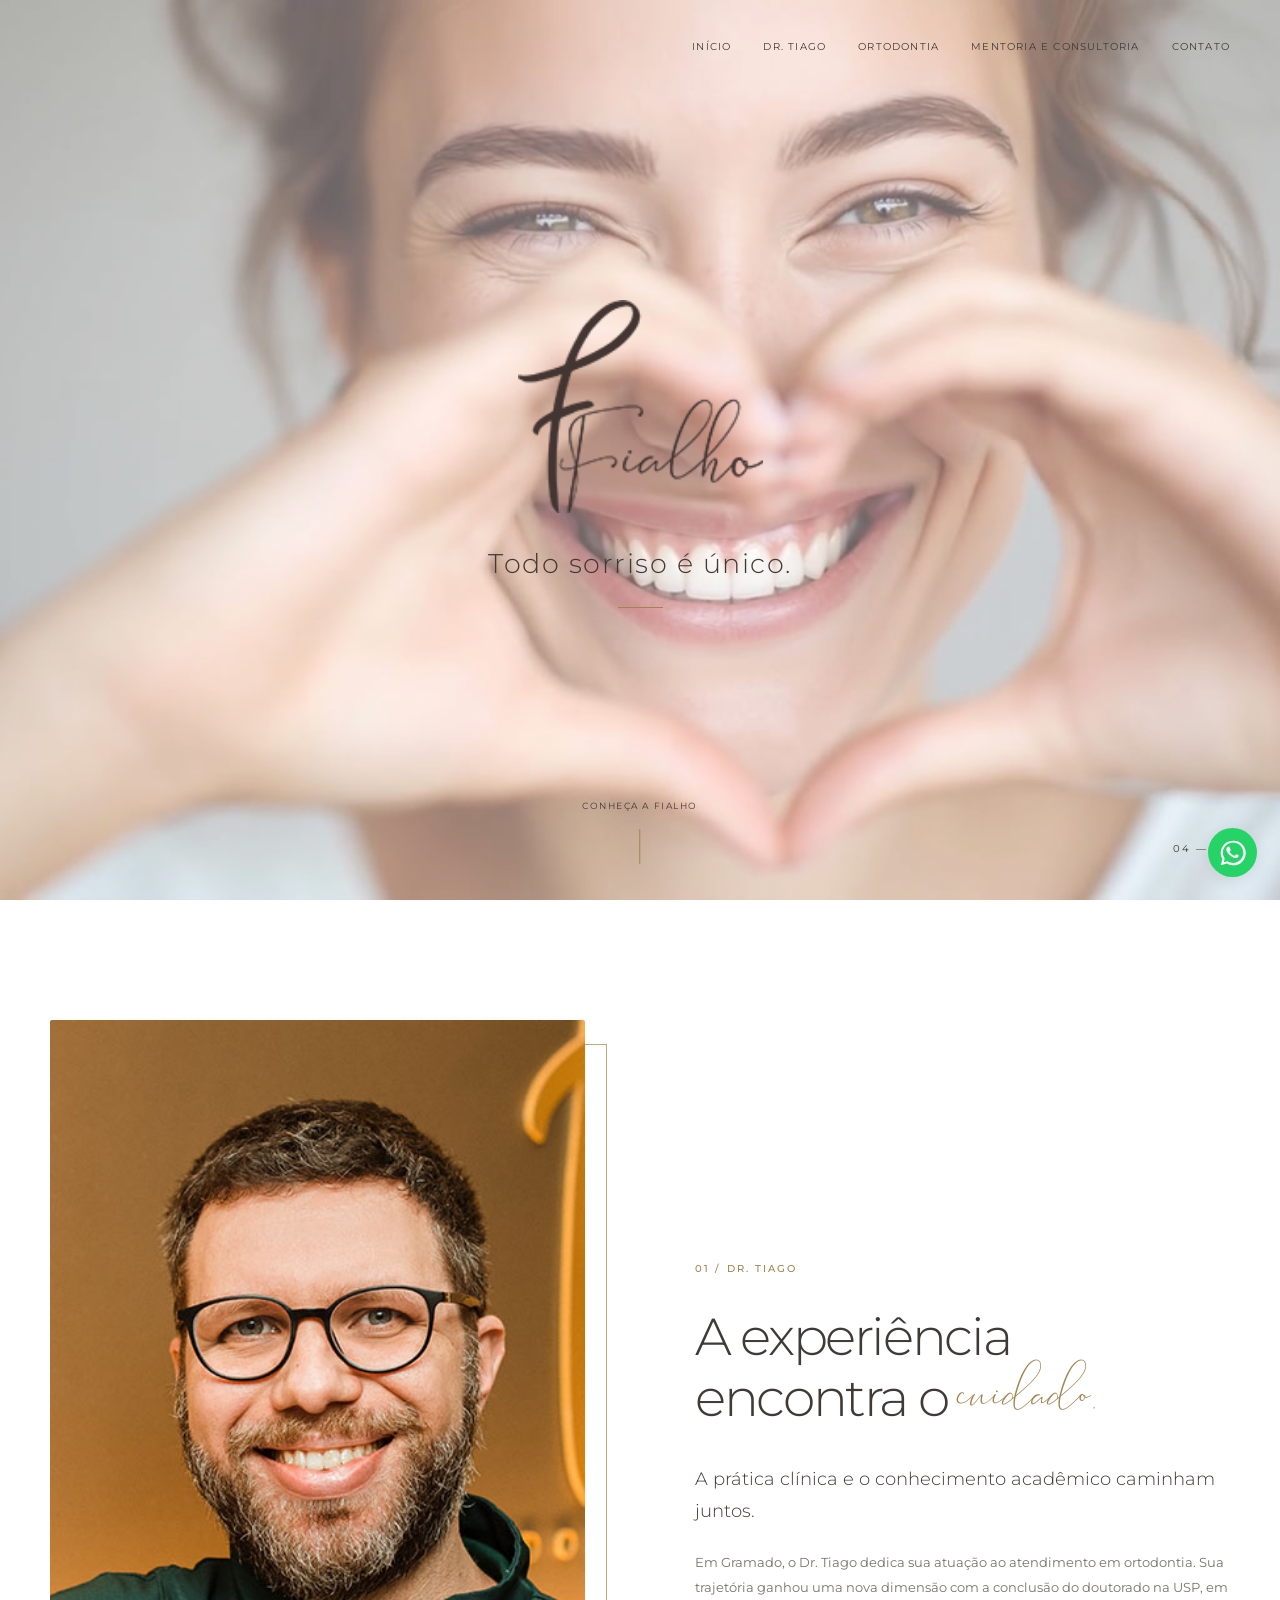
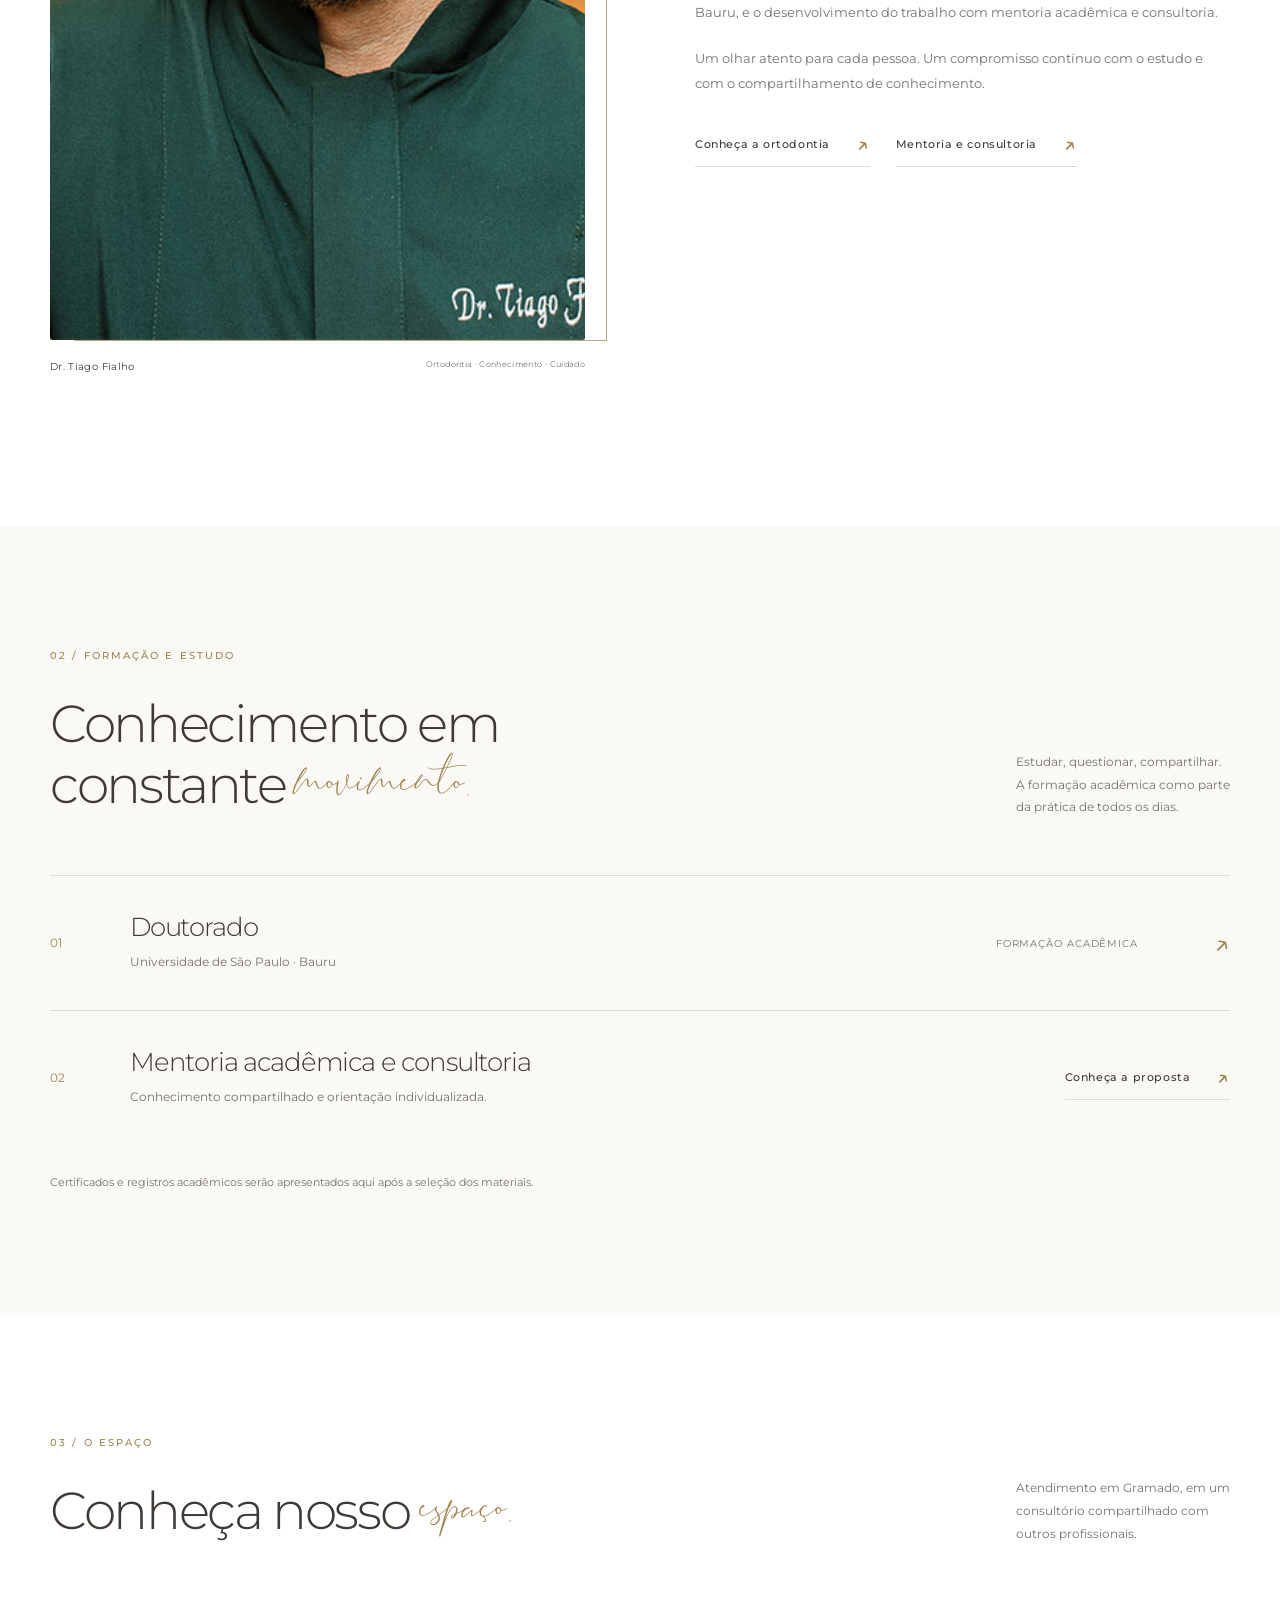
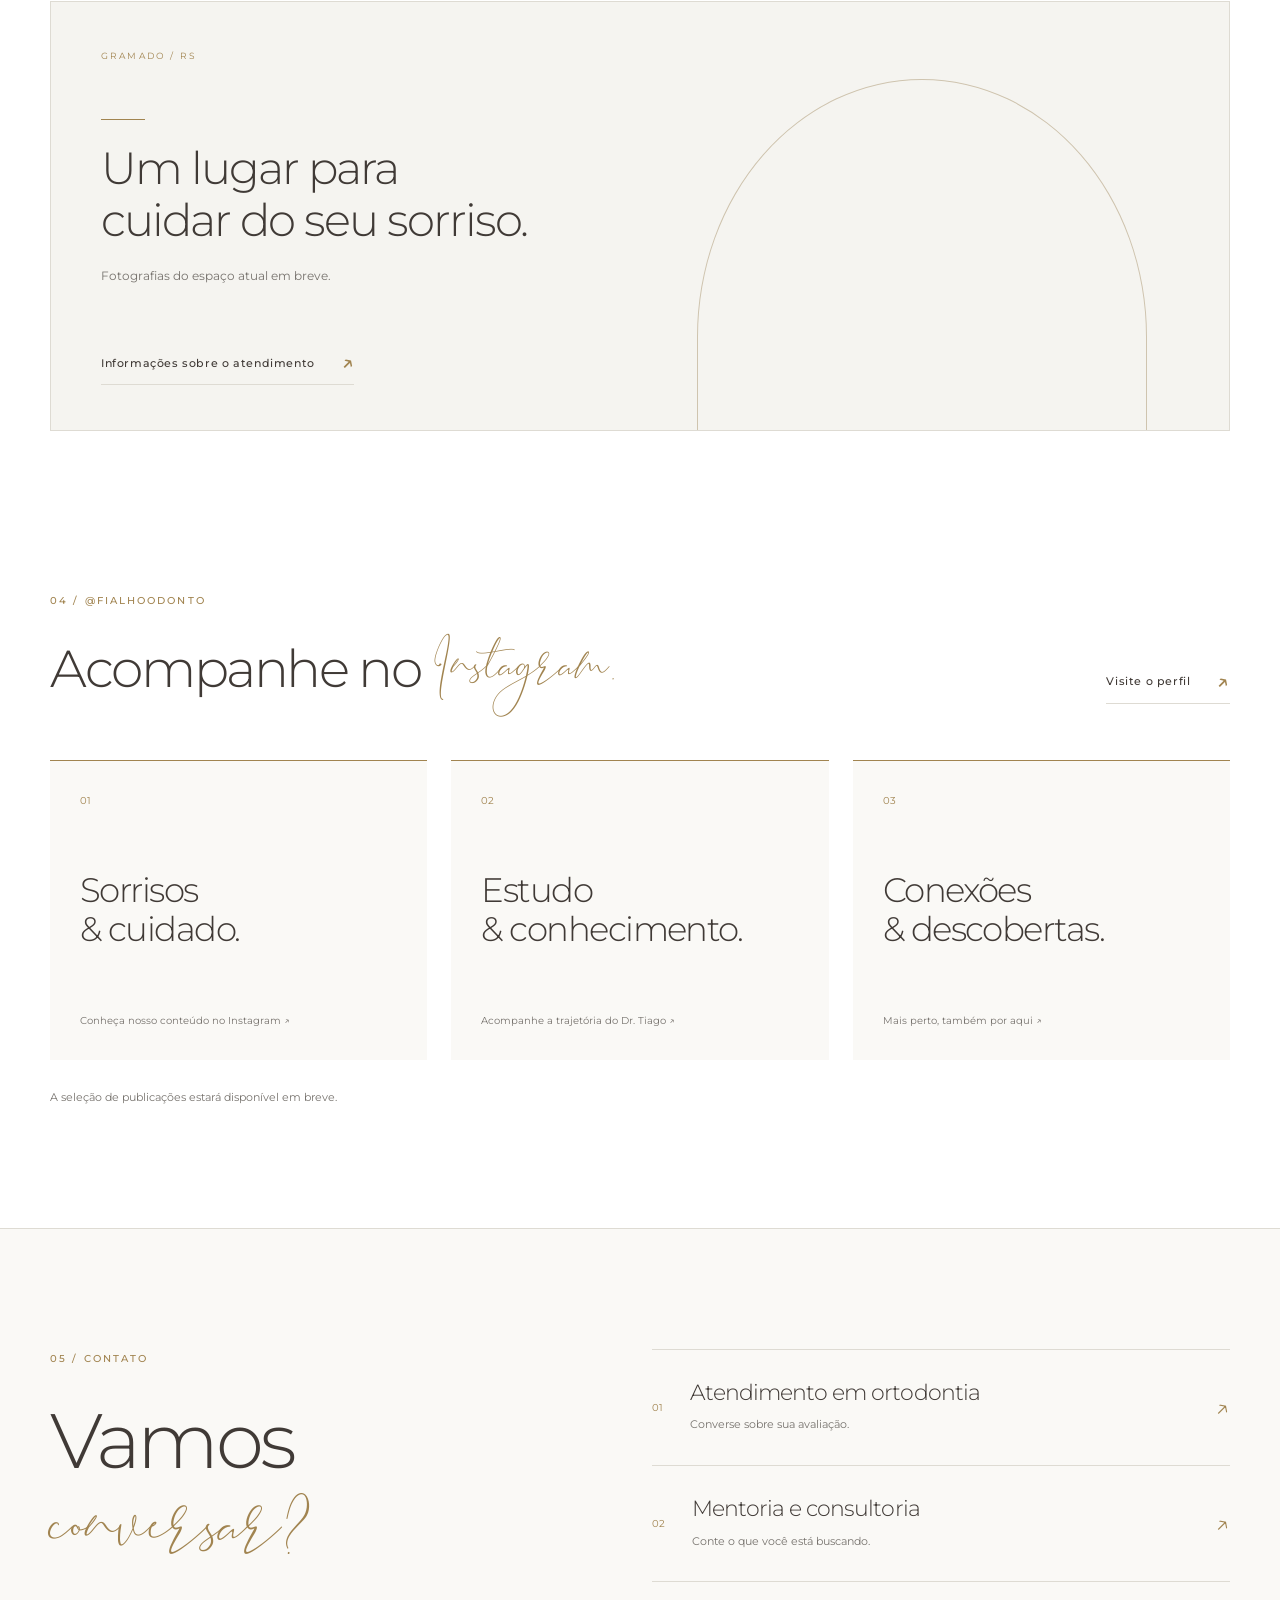
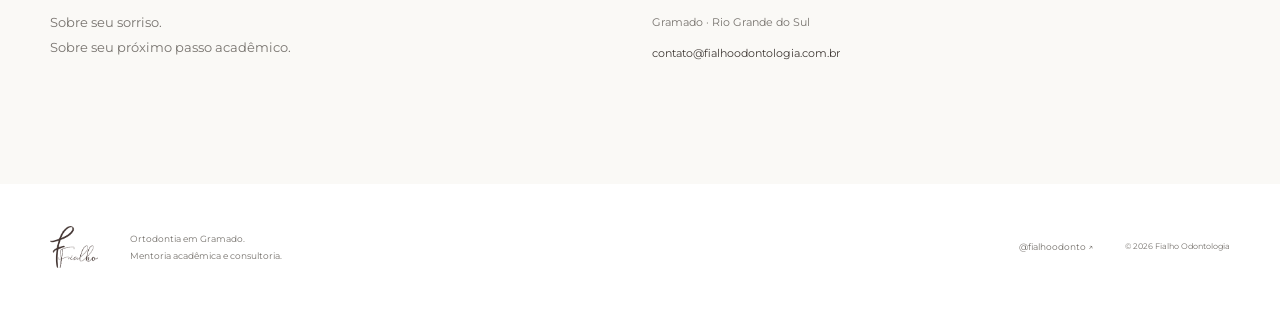
==== index.html @ 02506730 "Add files via upload" ====
<!doctype html><html lang="pt-BR"><head><meta charset="utf-8"><meta name="viewport" content="width=device-width,initial-scale=1"><meta name="theme-color" content="#faf9f6"><title>Todo sorriso é único | Fialho Odontologia</title><meta name="description" content="Ortodontia em Gramado e mentoria acadêmica e consultoria com o Dr. Tiago Fialho."><meta property="og:title" content="Todo sorriso é único | Fialho Odontologia"><meta property="og:description" content="Ortodontia em Gramado e mentoria acadêmica e consultoria com o Dr. Tiago Fialho."><link rel="icon" href="assets/images/favicon.png"><link rel="stylesheet" href="styles.css"><link rel="preload" href="assets/fonts/montserrat-300.ttf" as="font" type="font/ttf" crossorigin></head><body class="home"><a class="skip" href="#conteudo">Ir para o conteúdo</a><header class="header"><div class="nav-shell"><a class="logo-destination" href="index.html#inicio" aria-label="Fialho — início"><img src="assets/images/logo.png" alt="Fialho" width="145" height="126"></a><button class="menu-toggle" aria-expanded="false" aria-controls="navigation"><span></span><span></span><span class="sr-only">Abrir menu</span></button><nav id="navigation" aria-label="Menu principal"><a href="index.html#inicio">Início</a><a href="index.html#dr-tiago">Dr. Tiago</a><a href="ortodontia.html">Ortodontia</a><a href="mentoria.html">Mentoria e Consultoria</a><a href="index.html#contato">Contato</a></nav></div></header><main id="conteudo"><section class="hero" id="inicio" aria-label="Todo sorriso é único"><div class="video-stage"><video class="hero-video visible" muted playsinline preload="metadata" poster="assets/images/video-1.jpg" aria-hidden="true"></video><video class="hero-video" muted playsinline preload="none" aria-hidden="true"></video></div><div class="hero-wash"></div><a class="morph-logo" href="#inicio" aria-label="Fialho — voltar ao início"><img src="assets/images/logo.png" alt="Fialho" width="145" height="126"></a><div class="hero-copy"><h1>Todo sorriso é único.</h1><span class="hero-line"></span></div><a class="scroll-cue" href="#dr-tiago"><span>Conheça a Fialho</span><i></i></a><button class="video-toggle" aria-label="Pausar vídeos">Ⅱ</button><span class="hero-index" aria-hidden="true">01 — 04</span></section>
<section id="dr-tiago" class="section about"><div class="container editorial"><figure class="portrait reveal"><img src="assets/images/dr-tiago.jpg" width="780" height="920" alt="Retrato do Dr. Tiago Fialho" loading="lazy"><figcaption>Dr. Tiago Fialho <span>Ortodontia · Conhecimento · Cuidado</span></figcaption></figure><div class="about-copy reveal"><span class="eyebrow">01 / Dr. Tiago</span><h2>A experiência<br>encontra o <em>cuidado.</em></h2><p class="lead">A prática clínica e o conhecimento acadêmico caminham juntos.</p><p>Em Gramado, o Dr. Tiago dedica sua atuação ao atendimento em ortodontia. Sua trajetória ganhou uma nova dimensão com a conclusão do doutorado na USP, em Bauru, e o desenvolvimento do trabalho com mentoria acadêmica e consultoria.</p><p>Um olhar atento para cada pessoa. Um compromisso contínuo com o estudo e com o compartilhamento de conhecimento.</p><div class="text-links"><a class="text-link" href="ortodontia.html">Conheça a ortodontia <span>↗</span></a><a class="text-link" href="mentoria.html">Mentoria e consultoria <span>↗</span></a></div></div></div></section>
<section id="formacao" class="section education"><div class="container"><div class="section-heading reveal"><div><span class="eyebrow">02 / Formação e estudo</span><h2>Conhecimento em<br>constante <em>movimento.</em></h2></div><p>Estudar, questionar, compartilhar.<br>A formação acadêmica como parte<br>da prática de todos os dias.</p></div><div class="education-row reveal"><span class="credential-number">01</span><div><h3>Doutorado</h3><p>Universidade de São Paulo · Bauru</p></div><span class="credential-detail">Formação acadêmica</span><span class="gold-arrow">↗</span></div><div class="education-row reveal"><span class="credential-number">02</span><div><h3>Mentoria acadêmica e consultoria</h3><p>Conhecimento compartilhado e orientação individualizada.</p></div><a class="text-link" href="mentoria.html">Conheça a proposta <span>↗</span></a></div><div id="certificates" class="certificate-gallery" hidden></div><p class="quiet-note" id="certificate-note">Certificados e registros acadêmicos serão apresentados aqui após a seleção dos materiais.</p></div></section>
<section id="espaco" class="section space"><div class="container"><div class="section-heading reveal"><div><span class="eyebrow">03 / O espaço</span><h2>Conheça nosso <em>espaço.</em></h2></div><p>Atendimento em Gramado, em um<br>consultório compartilhado com<br>outros profissionais.</p></div><div id="space-gallery" class="space-gallery reveal"><div class="space-placeholder"><span class="space-location">GRAMADO / RS</span><div><span class="thin-line"></span><h3>Um lugar para<br>cuidar do seu sorriso.</h3><p>Fotografias do espaço atual em breve.</p></div><a class="text-link" href="#contato">Informações sobre o atendimento <span>↗</span></a></div></div></div></section>
<section id="instagram" class="section instagram"><div class="container"><div class="section-heading reveal"><div><span class="eyebrow">04 / @fialhoodonto</span><h2>Acompanhe no <em>Instagram.</em></h2></div><a class="text-link" href="https://www.instagram.com/fialhoodonto/" target="_blank" rel="noopener noreferrer">Visite o perfil <span>↗</span></a></div><div class="instagram-grid" id="instagram-posts"><a class="instagram-placeholder" href="https://www.instagram.com/fialhoodonto/" target="_blank" rel="noopener noreferrer"><span>01</span><h3>Sorrisos<br>& cuidado.</h3><p>Conheça nosso conteúdo no Instagram ↗</p></a><a class="instagram-placeholder" href="https://www.instagram.com/fialhoodonto/" target="_blank" rel="noopener noreferrer"><span>02</span><h3>Estudo<br>& conhecimento.</h3><p>Acompanhe a trajetória do Dr. Tiago ↗</p></a><a class="instagram-placeholder" href="https://www.instagram.com/fialhoodonto/" target="_blank" rel="noopener noreferrer"><span>03</span><h3>Conexões<br>& descobertas.</h3><p>Mais perto, também por aqui ↗</p></a></div><p class="quiet-note" id="instagram-note">A seleção de publicações estará disponível em breve.</p></div></section>
<section id="contato" class="section contact"><div class="container contact-grid"><div class="reveal"><span class="eyebrow">05 / Contato</span><h2>Vamos<br><em>conversar?</em></h2><p>Sobre seu sorriso.<br>Sobre seu próximo passo acadêmico.</p></div><div class="contact-options reveal"><a data-whatsapp="ortodontia" class="contact-choice" href="mailto:contato@fialhoodontologia.com.br?subject=Atendimento%20em%20ortodontia"><span>01</span><div><h3>Atendimento em ortodontia</h3><p>Converse sobre sua avaliação.</p></div><b>↗</b></a><a data-whatsapp="mentoria" class="contact-choice" href="mailto:contato@fialhoodontologia.com.br?subject=Mentoria%20e%20consultoria"><span>02</span><div><h3>Mentoria e consultoria</h3><p>Conte o que você está buscando.</p></div><b>↗</b></a><div class="contact-meta"><span>Gramado · Rio Grande do Sul</span><a id="contact-email" href="mailto:contato@fialhoodontologia.com.br">contato@fialhoodontologia.com.br</a><span id="contact-address" hidden></span></div></div></div></section></main><footer><div class="container footer-inner"><img src="assets/images/logo.png" alt="Fialho" width="145" height="126"><p>Ortodontia em Gramado.<br>Mentoria acadêmica e consultoria.</p><a href="https://www.instagram.com/fialhoodonto/" target="_blank" rel="noopener noreferrer">@fialhoodonto ↗</a><span>© <span data-year>2026</span> Fialho Odontologia</span></div></footer><a class="whatsapp" data-whatsapp="geral" href="index.html#contato" aria-label="Entrar em contato"><svg viewBox="0 0 32 32" aria-hidden="true"><path fill="currentColor" d="M16 .8A15.1 15.1 0 0 0 3 23.5L.9 31l7.7-2A15.2 15.2 0 1 0 16 .8Zm0 27.5c-2.2 0-4.4-.6-6.3-1.7l-.5-.3-4.6 1.2 1.2-4.5-.3-.5A12.6 12.6 0 1 1 16 28.3Zm7-9.5c-.4-.2-2.2-1.1-2.6-1.2-.3-.1-.6-.2-.8.2-.3.4-1 1.2-1.2 1.5-.2.2-.5.3-.9.1-2.4-1.2-4-2.1-5.6-4.8-.4-.7.4-.7 1.1-2.1.1-.2.1-.5 0-.7l-1.2-2.9c-.3-.7-.6-.6-.9-.6h-.8c-.3 0-.7.1-1 .5-.4.4-1.3 1.2-1.3 3s1.3 3.5 1.5 3.7c.2.3 2.6 4 6.4 5.6 2.4 1 3.3 1.1 4.5.9.7-.1 2.2-.9 2.5-1.8.3-.9.3-1.6.2-1.8-.1-.2-.4-.3-.8-.5Z"/></svg></a><script src="config.js"></script><script src="app.js"></script></body></html>
---- styles.css ----
@font-face{font-family:Montserrat;src:url('assets/fonts/montserrat-300.ttf') format('truetype');font-weight:300;font-display:swap}@font-face{font-family:Montserrat;src:url('assets/fonts/montserrat-400.ttf') format('truetype');font-weight:400;font-display:swap}@font-face{font-family:Montserrat;src:url('assets/fonts/montserrat-500.ttf') format('truetype');font-weight:500;font-display:swap}@font-face{font-family:Montserrat;src:url('assets/fonts/montserrat-600.ttf') format('truetype');font-weight:600;font-display:swap}@font-face{font-family:Brooke;src:url('assets/fonts/brooke.woff') format('woff');font-display:swap}
:root{--ink:#403a36;--muted:#77736e;--gold:#a18450;--paper:#faf9f6;--line:#dedbd3;--wash:.38;--header:94px}*{box-sizing:border-box}html{scroll-behavior:smooth;scroll-padding-top:112px}body{margin:0;background:#fff;color:var(--ink);font-family:Montserrat,Arial,sans-serif;font-weight:400;font-size:14px;line-height:1.9}a{color:inherit;text-decoration:none}button{font:inherit;color:inherit;cursor:pointer}img{max-width:100%;display:block}button:focus-visible,a:focus-visible,summary:focus-visible{outline:2px solid var(--gold);outline-offset:7px}[hidden]{display:none!important}h1,h2,h3,p,figure{margin:0}p+p{margin-top:22px}h1,h2,h3{font-weight:300;line-height:1.16;letter-spacing:-.045em}h2{font-size:clamp(34px,4.1vw,62px)}h3{font-size:25px}em{font-family:Brooke,cursive;font-size:1.32em;font-style:normal;color:var(--gold);letter-spacing:0;line-height:.9}::selection{background:#e8ddc7}.container{width:min(1180px,calc(100% - 100px));margin:auto}.section{padding:120px 0;scroll-margin-top:94px}.eyebrow{display:block;color:var(--gold);text-transform:uppercase;font-size:10px;font-weight:500;letter-spacing:.21em;margin-bottom:28px}.lead{font-size:18px;font-weight:300;line-height:1.75}.quiet-note{font-size:11px;color:var(--muted);margin-top:27px}.text-link{display:inline-flex;gap:26px;align-items:center;font-size:11px;letter-spacing:.055em;font-weight:500;padding:10px 0;border-bottom:1px solid var(--line)}.text-link span{color:var(--gold);font-size:22px;line-height:1;transition:transform .25s}.text-link:hover span{transform:translate(3px,-3px)}.button{display:inline-flex;gap:55px;align-items:center;background:var(--ink);color:white;padding:16px 25px;font-size:12px;margin-top:32px}.button span{color:#d9c499;font-size:24px}.skip{position:fixed;top:-100px;left:10px;z-index:100;background:#fff;padding:12px}.skip:focus{top:10px}.sr-only{position:absolute;width:1px;height:1px;padding:0;margin:-1px;overflow:hidden;clip:rect(0,0,0,0);white-space:nowrap;border:0}
.header{position:fixed;z-index:40;left:0;right:0;top:0;height:var(--header);transition:background .35s,border-color .35s;border-bottom:1px solid transparent}.header.solid,.inner-page .header,.header.menu-open{background:rgba(255,255,255,.96);border-bottom-color:rgba(222,219,211,.7)}.nav-shell{width:calc(100% - 100px);max-width:1420px;margin:auto;display:flex;align-items:center;justify-content:space-between;height:100%}.logo-destination{width:65px;height:57px;display:block;flex-shrink:0}.logo-destination img{width:100%;height:100%;object-fit:contain}.home .logo-destination img{visibility:hidden}.header nav{display:flex;align-items:center;gap:32px}.header nav a{font-size:10px;letter-spacing:.12em;text-transform:uppercase;padding:10px 0;position:relative}.header nav a:after{content:'';position:absolute;bottom:3px;left:0;width:0;height:1px;background:var(--gold);transition:width .3s}.header nav a:hover:after,.header nav a.active:after{width:100%}.menu-toggle{display:none}
.hero{height:100svh;min-height:600px;position:relative;overflow:hidden;background:url('assets/images/video-1.jpg') center/cover}.video-stage,.hero-wash,.hero-video{position:absolute;inset:0;width:100%;height:100%}.hero-video{object-fit:cover;object-position:center;opacity:0;transition:opacity 1.2s ease}.hero-video.visible{opacity:1}.hero-wash{background:rgba(255,255,255,var(--wash));z-index:2}.morph-logo{position:fixed;z-index:50;width:245px;height:auto;left:calc(50% - 122.5px);top:calc(50svh - 150px);transform-origin:0 0;will-change:transform;display:block}.morph-logo img{width:100%;height:auto;object-fit:contain}.hero-copy{position:absolute;top:calc(50% + 95px);left:0;width:100%;z-index:3;text-align:center}.hero-copy h1{font-size:clamp(22px,2.1vw,33px);letter-spacing:.055em;line-height:1.4}.hero-line{display:block;height:1px;width:45px;background:var(--gold);margin:24px auto}.scroll-cue{position:absolute;bottom:36px;left:50%;transform:translateX(-50%);z-index:3;text-align:center;font-size:9px;letter-spacing:.17em;text-transform:uppercase}.scroll-cue i{display:block;width:1px;height:35px;background:var(--gold);margin:15px auto 0}.video-toggle{position:absolute;bottom:40px;left:48px;z-index:3;border:1px solid rgba(64,58,54,.35);border-radius:50%;width:34px;height:34px;background:transparent;font-size:12px}.hero-index{position:absolute;bottom:42px;right:50px;z-index:3;font-size:10px;letter-spacing:.18em}
.editorial{display:grid;grid-template-columns:1fr 1fr;gap:110px;align-items:center}.portrait{position:relative;padding-bottom:30px}.portrait:after{content:'';position:absolute;inset:24px -22px 65px 24px;border:1px solid #c0a77c;z-index:-1}.portrait img{width:100%;aspect-ratio:4/5;object-fit:cover;object-position:45% center;border-radius:2px}.portrait figcaption{display:flex;justify-content:space-between;font-size:10px;margin-top:17px;letter-spacing:.035em}.portrait figcaption span{color:var(--muted);font-size:8px}.about-copy h2{margin-bottom:32px}.about-copy p:not(.lead){color:var(--muted);font-size:13px}.about-copy .lead{margin-bottom:23px}.text-links{display:flex;flex-wrap:wrap;gap:18px 26px;margin-top:28px}.education{background:var(--paper)}.section-heading{display:flex;justify-content:space-between;align-items:flex-end;gap:40px;margin-bottom:56px}.section-heading>p{font-size:12px;color:var(--muted);max-width:300px;line-height:1.9}.education-row{display:flex;align-items:center;gap:40px;padding:36px 0;border-top:1px solid var(--line)}.education-row:last-of-type{border-bottom:1px solid var(--line)}.credential-number{font-size:12px;color:var(--gold);min-width:40px}.education-row h3{margin-bottom:9px;font-size:26px}.education-row p{font-size:12px;color:var(--muted)}.credential-detail{margin-left:auto;font-size:10px;text-transform:uppercase;letter-spacing:.09em;color:var(--muted)}.gold-arrow{color:var(--gold);font-size:29px;margin-left:35px}.education-row .text-link{margin-left:auto}.certificate-gallery{display:grid;grid-template-columns:repeat(3,1fr);gap:30px;margin-top:45px}.certificate-gallery a{padding:20px;background:white;border:1px solid var(--line)}.certificate-gallery img{height:210px;width:100%;object-fit:contain;margin-bottom:15px}.certificate-gallery h3{font-size:18px}.certificate-gallery p{font-size:11px}.space-placeholder{min-height:430px;background:#f5f4f0;border:1px solid var(--line);padding:45px 50px;display:flex;flex-direction:column;justify-content:space-between;position:relative;overflow:hidden}.space-placeholder:after{content:'';position:absolute;width:38%;height:120%;right:7%;top:18%;border:1px solid #cfc4af;border-radius:50% 50% 0 0;pointer-events:none}.space-location{font-size:9px;letter-spacing:.24em;color:var(--gold)}.thin-line{width:44px;height:1px;background:var(--gold);display:block;margin-bottom:23px}.space-placeholder h3{font-size:clamp(28px,3.5vw,48px);max-width:550px}.space-placeholder p{margin-top:18px;color:var(--muted);font-size:12px}.space-placeholder .text-link{align-self:flex-start;z-index:1}.space-gallery.has-images{display:grid;grid-template-columns:1.35fr 1fr;gap:20px}.space-gallery.has-images figure:first-child{grid-row:span 2}.space-gallery.has-images img{width:100%;height:100%;min-height:240px;object-fit:cover;border-radius:2px}.instagram{padding-top:40px}.instagram-grid{display:grid;grid-template-columns:repeat(3,1fr);gap:24px}.instagram-placeholder{min-height:300px;display:flex;flex-direction:column;justify-content:space-between;padding:30px;background:var(--paper);border-top:1px solid var(--gold)}.instagram-placeholder>span{font-size:10px;color:var(--gold)}.instagram-placeholder h3{font-size:34px}.instagram-placeholder p{font-size:10px;color:var(--muted)}.instagram-placeholder:hover{background:#f0eee8}.instagram-post{position:relative;background:var(--paper);display:block}.instagram-post img{width:100%;aspect-ratio:4/5;object-fit:contain}.instagram-post>span{position:absolute;right:14px;top:14px;background:#fff;padding:4px 9px;font-size:10px}.contact{background:var(--paper);border-top:1px solid var(--line)}.contact-grid{display:grid;grid-template-columns:1fr 1.15fr;gap:100px}.contact h2{font-size:clamp(45px,6vw,85px);margin-bottom:30px}.contact p{color:var(--muted);font-size:13px}.contact-choice{display:flex;align-items:center;gap:27px;border-top:1px solid var(--line);padding:30px 0}.contact-choice:last-of-type{border-bottom:1px solid var(--line)}.contact-choice>span{color:var(--gold);font-size:10px}.contact-choice h3{font-size:22px;margin-bottom:9px}.contact-choice p{font-size:11px}.contact-choice b{font-size:27px;font-weight:300;color:var(--gold);margin-left:auto}.contact-meta{display:flex;flex-direction:column;gap:10px;font-size:11px;padding-top:30px}.contact-meta span{color:var(--muted)}footer{padding:42px 0}.footer-inner{display:flex;align-items:center;gap:32px;font-size:9px;color:var(--muted)}.footer-inner img{width:48px;height:auto}.footer-inner>a{margin-left:auto}.footer-inner>span{font-size:8px}.whatsapp{position:fixed;bottom:23px;right:23px;z-index:60;background:#25d366;color:white;width:49px;height:49px;border-radius:50%;display:flex;align-items:center;justify-content:center;box-shadow:0 3px 15px #00000012}.whatsapp svg{width:26px;height:26px}.inner-hero{padding:160px 0 90px;background:var(--paper)}.inner-editorial{display:grid;grid-template-columns:1fr 1fr;gap:90px;align-items:center}.inner-hero h1{font-size:clamp(45px,5.1vw,75px);margin-bottom:30px}.inner-hero .lead{max-width:410px;margin-bottom:25px}.inner-editorial figure img{aspect-ratio:4/5;object-fit:cover;object-position:center;width:100%;max-height:560px}.inner-editorial .mentor-photo img{object-position:45% center}.inner-editorial figcaption{font-size:9px;color:var(--muted);margin-top:12px}.two-columns{display:grid;grid-template-columns:1fr 1fr;gap:100px}.two-columns p{color:var(--muted)}.two-columns .lead{color:var(--ink);margin-bottom:25px}.inner-contact{text-align:center}details{border-bottom:1px solid var(--line);padding:24px 0}details:first-of-type{margin-top:40px;border-top:1px solid var(--line)}summary{cursor:pointer;font-size:15px;list-style:none;display:flex;justify-content:space-between;align-items:center}summary:after{content:'+';color:var(--gold);font-size:25px;font-weight:300}details[open] summary:after{content:'−'}details p{font-size:13px;color:var(--muted);max-width:700px;margin-top:16px}.js .reveal{opacity:0;transform:translateY(22px);transition:opacity .8s,transform .8s}.js .reveal.in{opacity:1;transform:none}
@media(min-width:1600px){.morph-logo{width:275px;left:calc(50% - 137.5px);top:calc(50svh - 167px)}.hero-copy{top:calc(50% + 110px)}}
@media(max-width:1100px){.editorial,.inner-editorial{gap:55px}.container{width:calc(100% - 70px)}.header nav{gap:20px}.header nav a{font-size:9px}.nav-shell{width:calc(100% - 70px)}.contact-grid{gap:50px}.portrait figcaption{display:block}.portrait figcaption span{display:block}.education-row{gap:25px}.credential-detail{display:none}}
@media(max-width:760px){:root{--header:78px}.container{width:calc(100% - 42px)}.section{padding:75px 0;scroll-margin-top:78px}.nav-shell{width:calc(100% - 42px)}.logo-destination{width:53px;height:47px}.menu-toggle{display:flex;flex-direction:column;gap:7px;justify-content:center;width:42px;height:42px;padding:8px;border:0;background:transparent}.menu-toggle>span:not(.sr-only){width:25px;height:1px;background:var(--ink);transition:transform .2s}.menu-open .menu-toggle>span:first-child{transform:translateY(4px) rotate(45deg)}.menu-open .menu-toggle>span:nth-child(2){transform:translateY(-4px) rotate(-45deg)}.header nav{display:none;position:absolute;top:78px;left:0;right:0;padding:22px;background:white;border-bottom:1px solid var(--line);flex-direction:column;align-items:stretch;gap:0}.header.menu-open nav{display:flex}.header nav a{font-size:12px;padding:14px 0}.header nav a:after{display:none}.hero{min-height:540px}.morph-logo{width:200px;left:calc(50% - 100px);top:calc(50svh - 125px)}.hero-copy{top:calc(50% + 76px)}.hero-copy h1{font-size:21px;letter-spacing:.015em}.hero-video{object-position:50% center}.video-toggle{left:22px;bottom:30px}.hero-index{right:23px;bottom:33px}.scroll-cue{bottom:26px;font-size:8px}.editorial,.inner-editorial,.two-columns,.contact-grid{grid-template-columns:1fr;gap:44px}.portrait{margin-right:15px;padding-bottom:0}.portrait img{max-height:570px;object-position:45% 40%}.portrait:after{inset:18px -15px 50px 18px}.portrait figcaption{display:flex;gap:10px}.about-copy .eyebrow{margin-bottom:22px}.about-copy h2{font-size:42px}.section-heading{display:block;margin-bottom:36px}.section-heading>p{margin-top:25px}.section-heading>.text-link{margin-top:20px}.education-row{flex-wrap:wrap;gap:20px;padding:27px 0}.credential-number{min-width:15px}.education-row>div{flex:1;min-width:200px}.education-row h3{font-size:21px}.education-row .text-link{margin-left:35px}.gold-arrow{margin-left:0}.space-placeholder{padding:30px 25px;min-height:390px}.space-placeholder:after{width:48%;right:-15%}.space-placeholder h3{font-size:34px}.space-gallery.has-images{grid-template-columns:1fr}.space-gallery.has-images figure:first-child{grid-row:auto}.instagram{padding-top:15px}.instagram-grid{gap:10px}.instagram-placeholder{min-height:235px;padding:15px 10px}.instagram-placeholder h3{font-size:18px;line-height:1.3}.instagram-placeholder p{font-size:8px;line-height:1.6}.instagram-post img{aspect-ratio:3/4}.instagram-post>span{right:5px;top:5px;padding:1px 5px;font-size:8px}.certificate-gallery{grid-template-columns:1fr}.contact h2{font-size:64px}.contact-choice{gap:17px}.contact-choice h3{font-size:19px}.footer-inner{flex-wrap:wrap;gap:23px}.footer-inner>a{margin-left:0}.footer-inner>span{width:100%}.inner-hero{padding:130px 0 60px}.inner-hero h1{font-size:50px}.inner-editorial{gap:40px}.inner-editorial figure img{max-height:460px;aspect-ratio:1/1}.inner-contact h2{font-size:40px}.whatsapp{width:46px;height:46px;bottom:max(17px,env(safe-area-inset-bottom));right:17px}.quiet-note{font-size:10px}html{scroll-padding-top:90px}}
@media(prefers-reduced-motion:reduce){html{scroll-behavior:auto}*,*:before,*:after{animation:none!important;transition:none!important}.js .reveal{opacity:1;transform:none}.morph-logo{will-change:auto}}
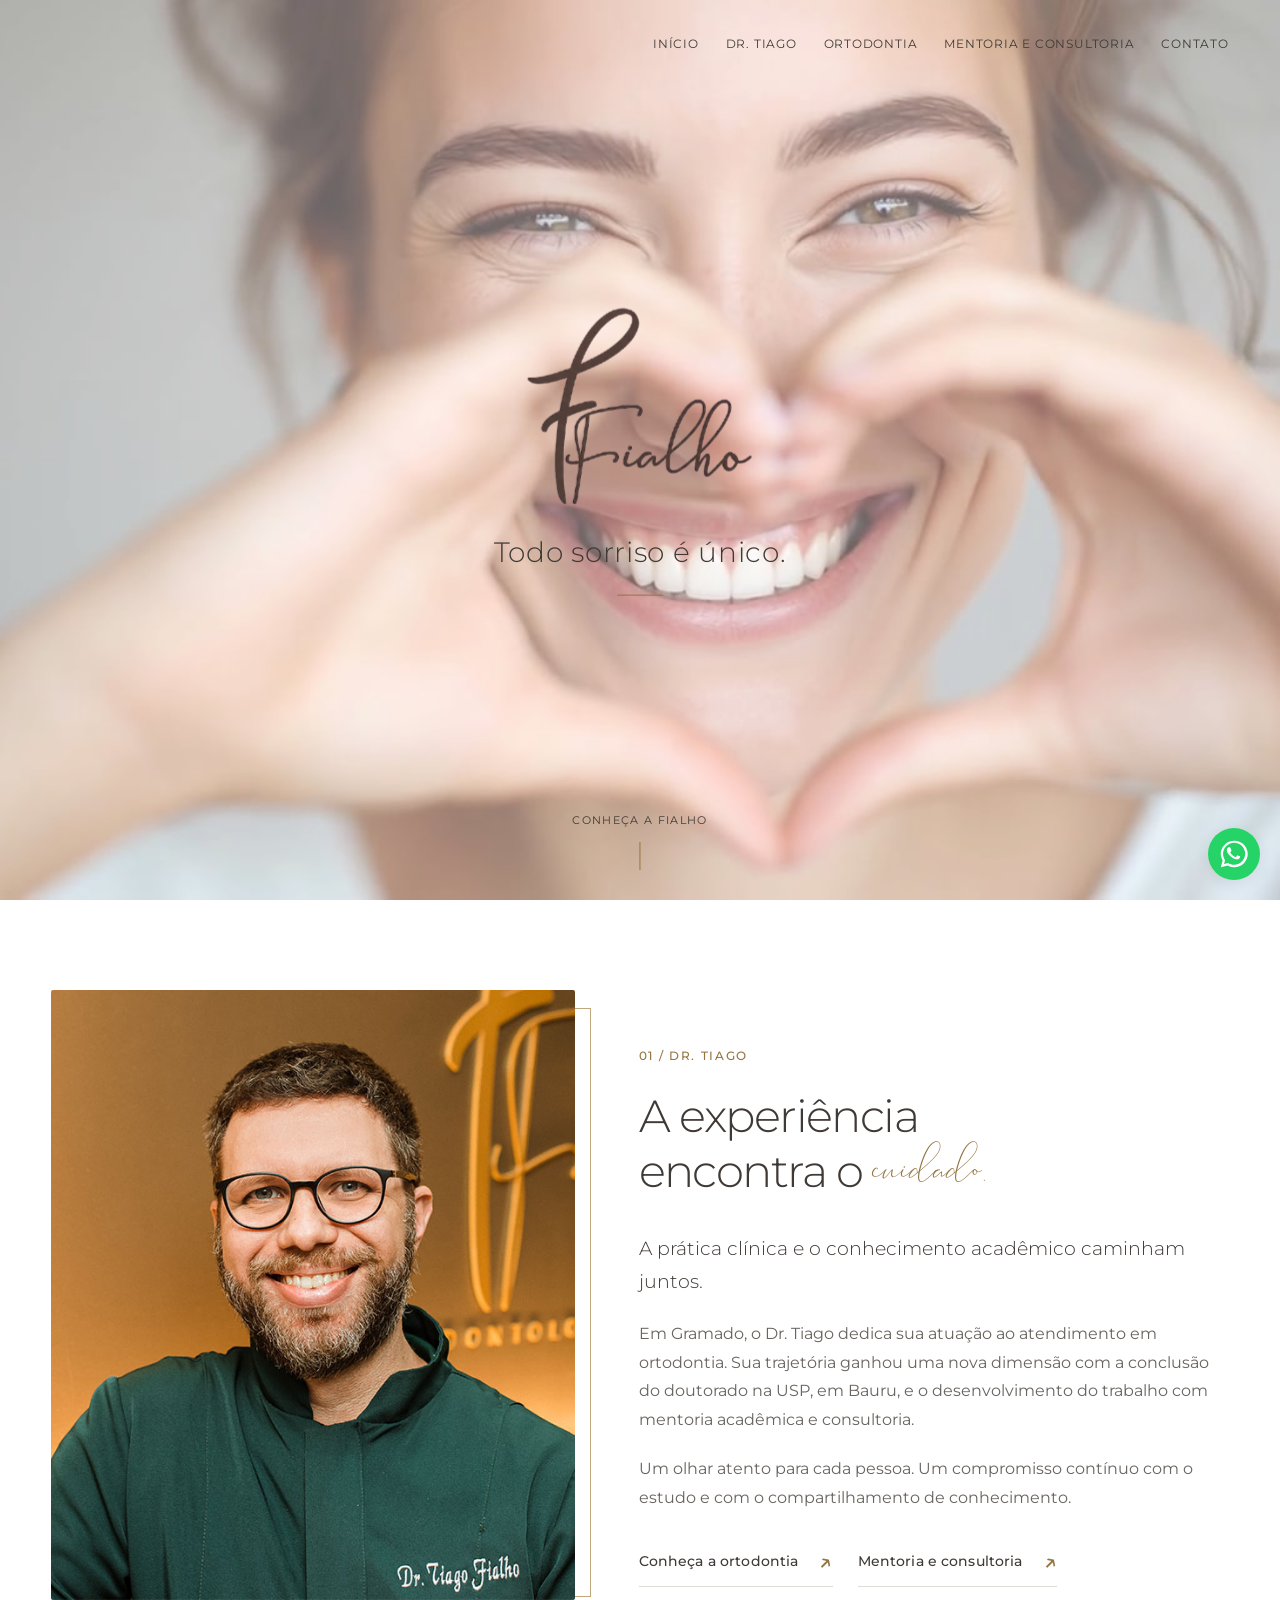
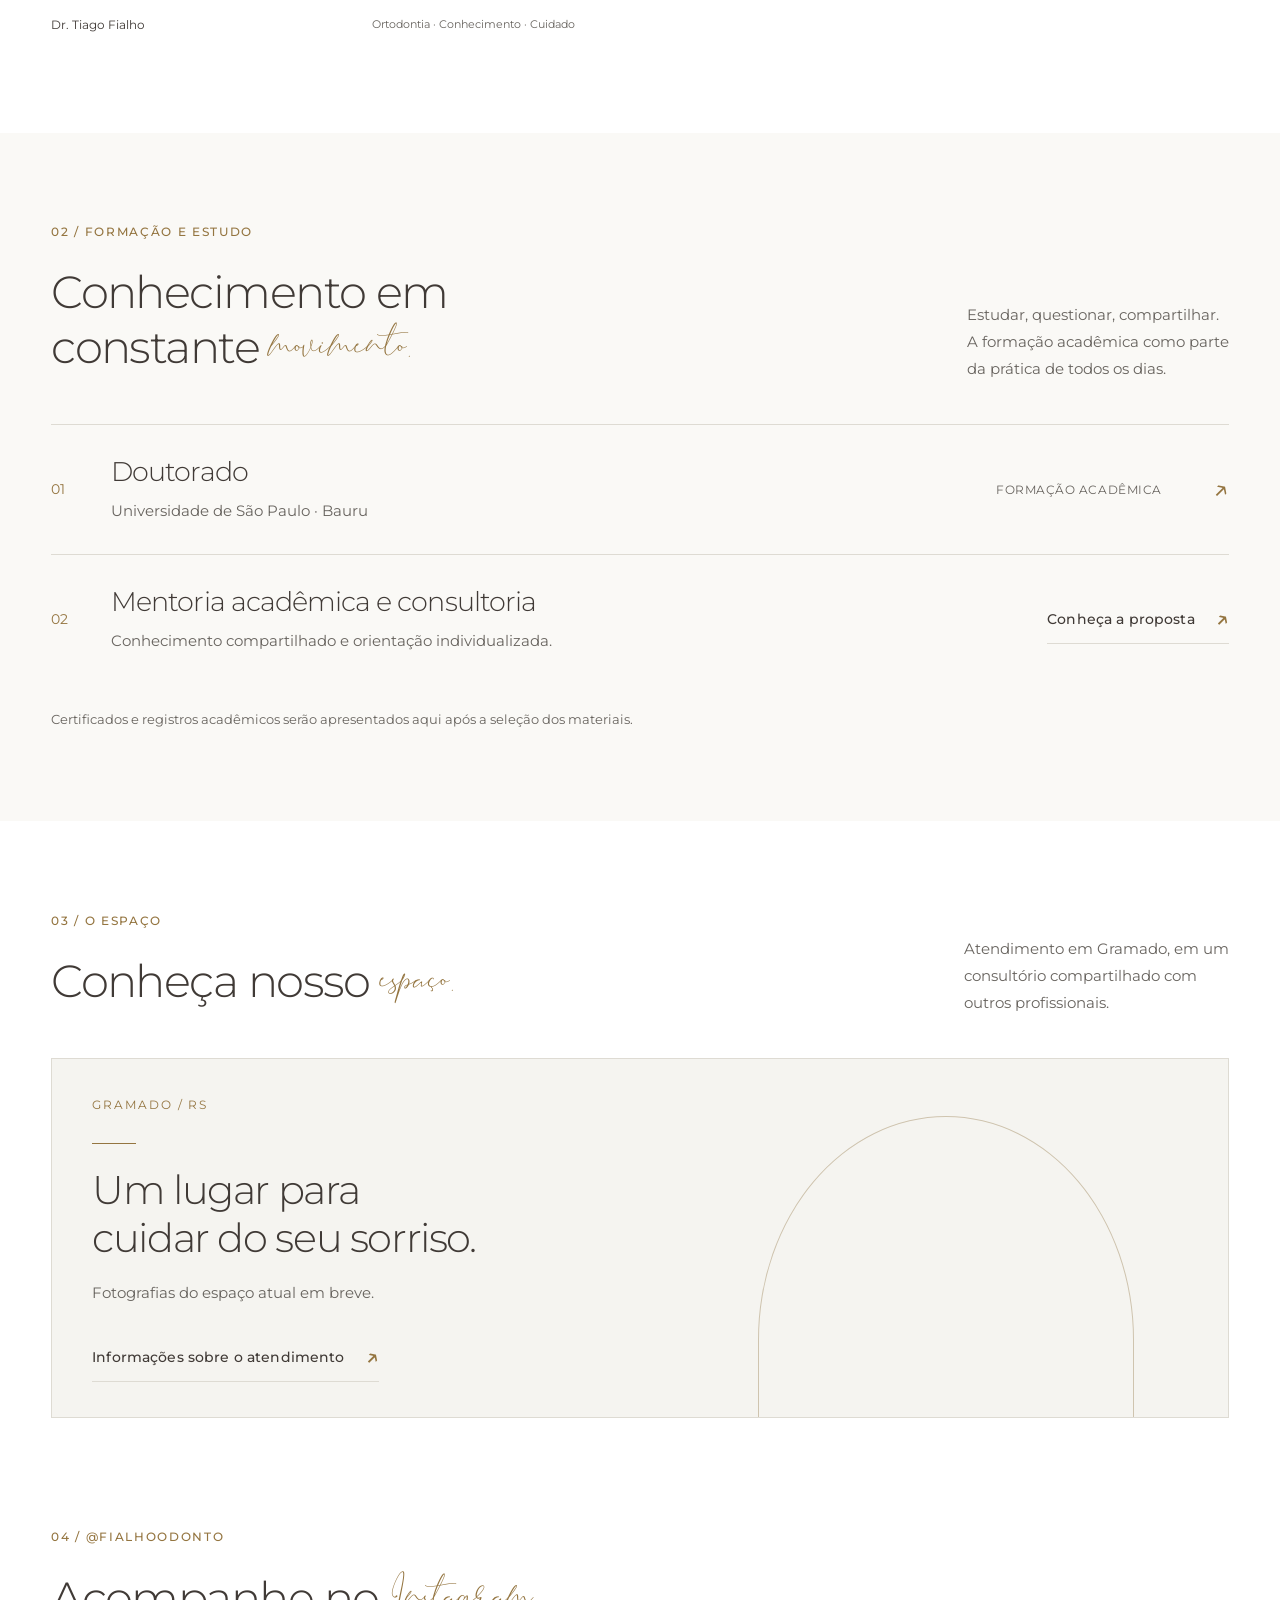
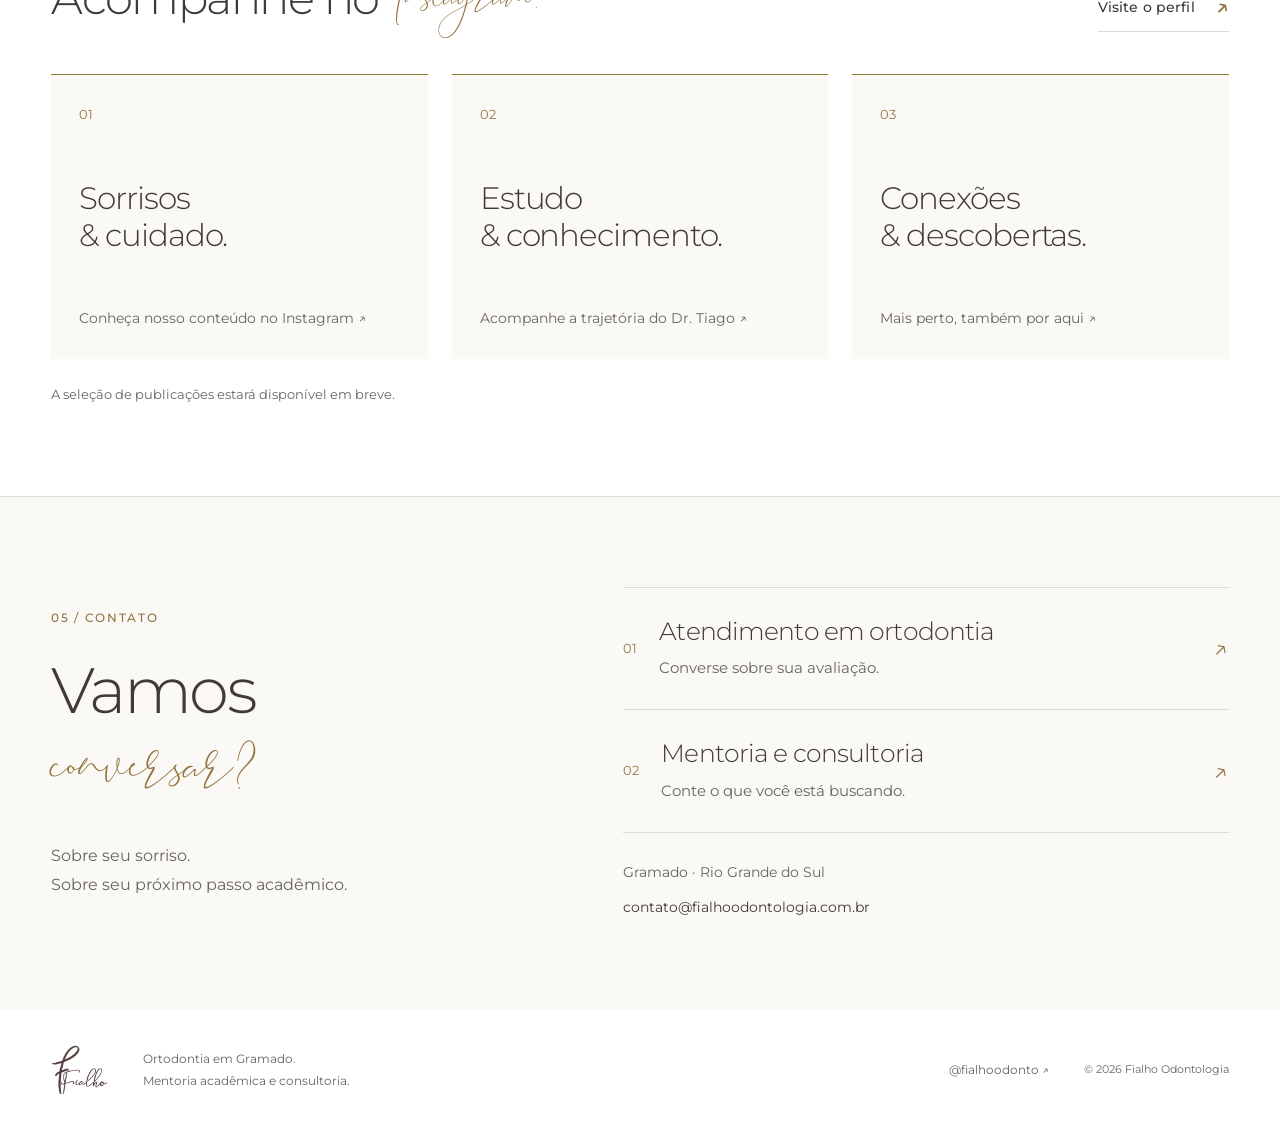
==== commit 207ed347: "Ajusta responsividade e atualiza logo." ====
--- a/index.html
+++ b/index.html
@@ -1,6 +1,6 @@
-<!doctype html><html lang="pt-BR"><head><meta charset="utf-8"><meta name="viewport" content="width=device-width,initial-scale=1"><meta name="theme-color" content="#faf9f6"><title>Todo sorriso é único | Fialho Odontologia</title><meta name="description" content="Ortodontia em Gramado e mentoria acadêmica e consultoria com o Dr. Tiago Fialho."><meta property="og:title" content="Todo sorriso é único | Fialho Odontologia"><meta property="og:description" content="Ortodontia em Gramado e mentoria acadêmica e consultoria com o Dr. Tiago Fialho."><link rel="icon" href="assets/images/favicon.png"><link rel="stylesheet" href="styles.css"><link rel="preload" href="assets/fonts/montserrat-300.ttf" as="font" type="font/ttf" crossorigin></head><body class="home"><a class="skip" href="#conteudo">Ir para o conteúdo</a><header class="header"><div class="nav-shell"><a class="logo-destination" href="index.html#inicio" aria-label="Fialho — início"><img src="assets/images/logo.png" alt="Fialho" width="145" height="126"></a><button class="menu-toggle" aria-expanded="false" aria-controls="navigation"><span></span><span></span><span class="sr-only">Abrir menu</span></button><nav id="navigation" aria-label="Menu principal"><a href="index.html#inicio">Início</a><a href="index.html#dr-tiago">Dr. Tiago</a><a href="ortodontia.html">Ortodontia</a><a href="mentoria.html">Mentoria e Consultoria</a><a href="index.html#contato">Contato</a></nav></div></header><main id="conteudo"><section class="hero" id="inicio" aria-label="Todo sorriso é único"><div class="video-stage"><video class="hero-video visible" muted playsinline preload="metadata" poster="assets/images/video-1.jpg" aria-hidden="true"></video><video class="hero-video" muted playsinline preload="none" aria-hidden="true"></video></div><div class="hero-wash"></div><a class="morph-logo" href="#inicio" aria-label="Fialho — voltar ao início"><img src="assets/images/logo.png" alt="Fialho" width="145" height="126"></a><div class="hero-copy"><h1>Todo sorriso é único.</h1><span class="hero-line"></span></div><a class="scroll-cue" href="#dr-tiago"><span>Conheça a Fialho</span><i></i></a><button class="video-toggle" aria-label="Pausar vídeos">Ⅱ</button><span class="hero-index" aria-hidden="true">01 — 04</span></section>
+<!doctype html><html lang="pt-BR"><head><meta charset="utf-8"><meta name="viewport" content="width=device-width,initial-scale=1"><meta name="theme-color" content="#faf9f6"><title>Todo sorriso é único | Fialho Odontologia</title><meta name="description" content="Ortodontia em Gramado e mentoria acadêmica e consultoria com o Dr. Tiago Fialho."><meta property="og:title" content="Todo sorriso é único | Fialho Odontologia"><meta property="og:description" content="Ortodontia em Gramado e mentoria acadêmica e consultoria com o Dr. Tiago Fialho."><link rel="icon" href="assets/images/favicon.png"><link rel="stylesheet" href="styles.css"><link rel="preload" href="assets/fonts/montserrat-300.ttf" as="font" type="font/ttf" crossorigin></head><body class="home"><a class="skip" href="#conteudo">Ir para o conteúdo</a><header class="header"><div class="nav-shell"><a class="logo-destination" href="index.html#inicio" aria-label="Fialho — início"><img src="assets/images/logo.svg" alt="Fialho" width="353" height="311"></a><button class="menu-toggle" aria-expanded="false" aria-controls="navigation"><span></span><span></span><span class="sr-only">Abrir menu</span></button><nav id="navigation" aria-label="Menu principal"><a href="index.html#inicio">Início</a><a href="index.html#dr-tiago">Dr. Tiago</a><a href="ortodontia.html">Ortodontia</a><a href="mentoria.html">Mentoria e Consultoria</a><a href="index.html#contato">Contato</a></nav></div></header><main id="conteudo"><section class="hero" id="inicio" aria-label="Todo sorriso é único"><div class="video-stage"><video class="hero-video visible" muted playsinline preload="metadata" poster="assets/images/video-1.jpg" aria-hidden="true"></video><video class="hero-video" muted playsinline preload="none" aria-hidden="true"></video></div><div class="hero-wash"></div><a class="morph-logo" href="#inicio" aria-label="Fialho — voltar ao início"><img src="assets/images/logo.svg" alt="Fialho" width="353" height="311"></a><div class="hero-brand"><div class="hero-logo-slot" aria-hidden="true"></div><div class="hero-copy"><h1>Todo sorriso é único.</h1><span class="hero-line"></span></div></div><a class="scroll-cue" href="#dr-tiago"><span>Conheça a Fialho</span><i></i></a><button class="video-toggle" aria-label="Pausar vídeos">Ⅱ</button></section>
 <section id="dr-tiago" class="section about"><div class="container editorial"><figure class="portrait reveal"><img src="assets/images/dr-tiago.jpg" width="780" height="920" alt="Retrato do Dr. Tiago Fialho" loading="lazy"><figcaption>Dr. Tiago Fialho <span>Ortodontia · Conhecimento · Cuidado</span></figcaption></figure><div class="about-copy reveal"><span class="eyebrow">01 / Dr. Tiago</span><h2>A experiência<br>encontra o <em>cuidado.</em></h2><p class="lead">A prática clínica e o conhecimento acadêmico caminham juntos.</p><p>Em Gramado, o Dr. Tiago dedica sua atuação ao atendimento em ortodontia. Sua trajetória ganhou uma nova dimensão com a conclusão do doutorado na USP, em Bauru, e o desenvolvimento do trabalho com mentoria acadêmica e consultoria.</p><p>Um olhar atento para cada pessoa. Um compromisso contínuo com o estudo e com o compartilhamento de conhecimento.</p><div class="text-links"><a class="text-link" href="ortodontia.html">Conheça a ortodontia <span>↗</span></a><a class="text-link" href="mentoria.html">Mentoria e consultoria <span>↗</span></a></div></div></div></section>
 <section id="formacao" class="section education"><div class="container"><div class="section-heading reveal"><div><span class="eyebrow">02 / Formação e estudo</span><h2>Conhecimento em<br>constante <em>movimento.</em></h2></div><p>Estudar, questionar, compartilhar.<br>A formação acadêmica como parte<br>da prática de todos os dias.</p></div><div class="education-row reveal"><span class="credential-number">01</span><div><h3>Doutorado</h3><p>Universidade de São Paulo · Bauru</p></div><span class="credential-detail">Formação acadêmica</span><span class="gold-arrow">↗</span></div><div class="education-row reveal"><span class="credential-number">02</span><div><h3>Mentoria acadêmica e consultoria</h3><p>Conhecimento compartilhado e orientação individualizada.</p></div><a class="text-link" href="mentoria.html">Conheça a proposta <span>↗</span></a></div><div id="certificates" class="certificate-gallery" hidden></div><p class="quiet-note" id="certificate-note">Certificados e registros acadêmicos serão apresentados aqui após a seleção dos materiais.</p></div></section>
 <section id="espaco" class="section space"><div class="container"><div class="section-heading reveal"><div><span class="eyebrow">03 / O espaço</span><h2>Conheça nosso <em>espaço.</em></h2></div><p>Atendimento em Gramado, em um<br>consultório compartilhado com<br>outros profissionais.</p></div><div id="space-gallery" class="space-gallery reveal"><div class="space-placeholder"><span class="space-location">GRAMADO / RS</span><div><span class="thin-line"></span><h3>Um lugar para<br>cuidar do seu sorriso.</h3><p>Fotografias do espaço atual em breve.</p></div><a class="text-link" href="#contato">Informações sobre o atendimento <span>↗</span></a></div></div></div></section>
 <section id="instagram" class="section instagram"><div class="container"><div class="section-heading reveal"><div><span class="eyebrow">04 / @fialhoodonto</span><h2>Acompanhe no <em>Instagram.</em></h2></div><a class="text-link" href="https://www.instagram.com/fialhoodonto/" target="_blank" rel="noopener noreferrer">Visite o perfil <span>↗</span></a></div><div class="instagram-grid" id="instagram-posts"><a class="instagram-placeholder" href="https://www.instagram.com/fialhoodonto/" target="_blank" rel="noopener noreferrer"><span>01</span><h3>Sorrisos<br>& cuidado.</h3><p>Conheça nosso conteúdo no Instagram ↗</p></a><a class="instagram-placeholder" href="https://www.instagram.com/fialhoodonto/" target="_blank" rel="noopener noreferrer"><span>02</span><h3>Estudo<br>& conhecimento.</h3><p>Acompanhe a trajetória do Dr. Tiago ↗</p></a><a class="instagram-placeholder" href="https://www.instagram.com/fialhoodonto/" target="_blank" rel="noopener noreferrer"><span>03</span><h3>Conexões<br>& descobertas.</h3><p>Mais perto, também por aqui ↗</p></a></div><p class="quiet-note" id="instagram-note">A seleção de publicações estará disponível em breve.</p></div></section>
-<section id="contato" class="section contact"><div class="container contact-grid"><div class="reveal"><span class="eyebrow">05 / Contato</span><h2>Vamos<br><em>conversar?</em></h2><p>Sobre seu sorriso.<br>Sobre seu próximo passo acadêmico.</p></div><div class="contact-options reveal"><a data-whatsapp="ortodontia" class="contact-choice" href="mailto:contato@fialhoodontologia.com.br?subject=Atendimento%20em%20ortodontia"><span>01</span><div><h3>Atendimento em ortodontia</h3><p>Converse sobre sua avaliação.</p></div><b>↗</b></a><a data-whatsapp="mentoria" class="contact-choice" href="mailto:contato@fialhoodontologia.com.br?subject=Mentoria%20e%20consultoria"><span>02</span><div><h3>Mentoria e consultoria</h3><p>Conte o que você está buscando.</p></div><b>↗</b></a><div class="contact-meta"><span>Gramado · Rio Grande do Sul</span><a id="contact-email" href="mailto:contato@fialhoodontologia.com.br">contato@fialhoodontologia.com.br</a><span id="contact-address" hidden></span></div></div></div></section></main><footer><div class="container footer-inner"><img src="assets/images/logo.png" alt="Fialho" width="145" height="126"><p>Ortodontia em Gramado.<br>Mentoria acadêmica e consultoria.</p><a href="https://www.instagram.com/fialhoodonto/" target="_blank" rel="noopener noreferrer">@fialhoodonto ↗</a><span>© <span data-year>2026</span> Fialho Odontologia</span></div></footer><a class="whatsapp" data-whatsapp="geral" href="index.html#contato" aria-label="Entrar em contato"><svg viewBox="0 0 32 32" aria-hidden="true"><path fill="currentColor" d="M16 .8A15.1 15.1 0 0 0 3 23.5L.9 31l7.7-2A15.2 15.2 0 1 0 16 .8Zm0 27.5c-2.2 0-4.4-.6-6.3-1.7l-.5-.3-4.6 1.2 1.2-4.5-.3-.5A12.6 12.6 0 1 1 16 28.3Zm7-9.5c-.4-.2-2.2-1.1-2.6-1.2-.3-.1-.6-.2-.8.2-.3.4-1 1.2-1.2 1.5-.2.2-.5.3-.9.1-2.4-1.2-4-2.1-5.6-4.8-.4-.7.4-.7 1.1-2.1.1-.2.1-.5 0-.7l-1.2-2.9c-.3-.7-.6-.6-.9-.6h-.8c-.3 0-.7.1-1 .5-.4.4-1.3 1.2-1.3 3s1.3 3.5 1.5 3.7c.2.3 2.6 4 6.4 5.6 2.4 1 3.3 1.1 4.5.9.7-.1 2.2-.9 2.5-1.8.3-.9.3-1.6.2-1.8-.1-.2-.4-.3-.8-.5Z"/></svg></a><script src="config.js"></script><script src="app.js"></script></body></html>+<section id="contato" class="section contact"><div class="container contact-grid"><div class="reveal"><span class="eyebrow">05 / Contato</span><h2>Vamos<br><em>conversar?</em></h2><p>Sobre seu sorriso.<br>Sobre seu próximo passo acadêmico.</p></div><div class="contact-options reveal"><a data-whatsapp="ortodontia" class="contact-choice" href="mailto:contato@fialhoodontologia.com.br?subject=Atendimento%20em%20ortodontia"><span>01</span><div><h3>Atendimento em ortodontia</h3><p>Converse sobre sua avaliação.</p></div><b>↗</b></a><a data-whatsapp="mentoria" class="contact-choice" href="mailto:contato@fialhoodontologia.com.br?subject=Mentoria%20e%20consultoria"><span>02</span><div><h3>Mentoria e consultoria</h3><p>Conte o que você está buscando.</p></div><b>↗</b></a><div class="contact-meta"><span>Gramado · Rio Grande do Sul</span><a id="contact-email" href="mailto:contato@fialhoodontologia.com.br">contato@fialhoodontologia.com.br</a><span id="contact-address" hidden></span></div></div></div></section></main><footer><div class="container footer-inner"><img src="assets/images/logo.svg" alt="Fialho" width="353" height="311"><p>Ortodontia em Gramado.<br>Mentoria acadêmica e consultoria.</p><a href="https://www.instagram.com/fialhoodonto/" target="_blank" rel="noopener noreferrer">@fialhoodonto ↗</a><span>© <span data-year>2026</span> Fialho Odontologia</span></div></footer><a class="whatsapp" data-whatsapp="geral" href="index.html#contato" aria-label="Entrar em contato"><svg viewBox="0 0 32 32" aria-hidden="true"><path fill="currentColor" d="M16 .8A15.1 15.1 0 0 0 3 23.5L.9 31l7.7-2A15.2 15.2 0 1 0 16 .8Zm0 27.5c-2.2 0-4.4-.6-6.3-1.7l-.5-.3-4.6 1.2 1.2-4.5-.3-.5A12.6 12.6 0 1 1 16 28.3Zm7-9.5c-.4-.2-2.2-1.1-2.6-1.2-.3-.1-.6-.2-.8.2-.3.4-1 1.2-1.2 1.5-.2.2-.5.3-.9.1-2.4-1.2-4-2.1-5.6-4.8-.4-.7.4-.7 1.1-2.1.1-.2.1-.5 0-.7l-1.2-2.9c-.3-.7-.6-.6-.9-.6h-.8c-.3 0-.7.1-1 .5-.4.4-1.3 1.2-1.3 3s1.3 3.5 1.5 3.7c.2.3 2.6 4 6.4 5.6 2.4 1 3.3 1.1 4.5.9.7-.1 2.2-.9 2.5-1.8.3-.9.3-1.6.2-1.8-.1-.2-.4-.3-.8-.5Z"/></svg></a><script src="config.js"></script><script src="app.js"></script></body></html>
--- a/styles.css
+++ b/styles.css
@@ -1,9 +1,27 @@
-@font-face{font-family:Montserrat;src:url('assets/fonts/montserrat-300.ttf') format('truetype');font-weight:300;font-display:swap}@font-face{font-family:Montserrat;src:url('assets/fonts/montserrat-400.ttf') format('truetype');font-weight:400;font-display:swap}@font-face{font-family:Montserrat;src:url('assets/fonts/montserrat-500.ttf') format('truetype');font-weight:500;font-display:swap}@font-face{font-family:Montserrat;src:url('assets/fonts/montserrat-600.ttf') format('truetype');font-weight:600;font-display:swap}@font-face{font-family:Brooke;src:url('assets/fonts/brooke.woff') format('woff');font-display:swap}
-:root{--ink:#403a36;--muted:#77736e;--gold:#a18450;--paper:#faf9f6;--line:#dedbd3;--wash:.38;--header:94px}*{box-sizing:border-box}html{scroll-behavior:smooth;scroll-padding-top:112px}body{margin:0;background:#fff;color:var(--ink);font-family:Montserrat,Arial,sans-serif;font-weight:400;font-size:14px;line-height:1.9}a{color:inherit;text-decoration:none}button{font:inherit;color:inherit;cursor:pointer}img{max-width:100%;display:block}button:focus-visible,a:focus-visible,summary:focus-visible{outline:2px solid var(--gold);outline-offset:7px}[hidden]{display:none!important}h1,h2,h3,p,figure{margin:0}p+p{margin-top:22px}h1,h2,h3{font-weight:300;line-height:1.16;letter-spacing:-.045em}h2{font-size:clamp(34px,4.1vw,62px)}h3{font-size:25px}em{font-family:Brooke,cursive;font-size:1.32em;font-style:normal;color:var(--gold);letter-spacing:0;line-height:.9}::selection{background:#e8ddc7}.container{width:min(1180px,calc(100% - 100px));margin:auto}.section{padding:120px 0;scroll-margin-top:94px}.eyebrow{display:block;color:var(--gold);text-transform:uppercase;font-size:10px;font-weight:500;letter-spacing:.21em;margin-bottom:28px}.lead{font-size:18px;font-weight:300;line-height:1.75}.quiet-note{font-size:11px;color:var(--muted);margin-top:27px}.text-link{display:inline-flex;gap:26px;align-items:center;font-size:11px;letter-spacing:.055em;font-weight:500;padding:10px 0;border-bottom:1px solid var(--line)}.text-link span{color:var(--gold);font-size:22px;line-height:1;transition:transform .25s}.text-link:hover span{transform:translate(3px,-3px)}.button{display:inline-flex;gap:55px;align-items:center;background:var(--ink);color:white;padding:16px 25px;font-size:12px;margin-top:32px}.button span{color:#d9c499;font-size:24px}.skip{position:fixed;top:-100px;left:10px;z-index:100;background:#fff;padding:12px}.skip:focus{top:10px}.sr-only{position:absolute;width:1px;height:1px;padding:0;margin:-1px;overflow:hidden;clip:rect(0,0,0,0);white-space:nowrap;border:0}
-.header{position:fixed;z-index:40;left:0;right:0;top:0;height:var(--header);transition:background .35s,border-color .35s;border-bottom:1px solid transparent}.header.solid,.inner-page .header,.header.menu-open{background:rgba(255,255,255,.96);border-bottom-color:rgba(222,219,211,.7)}.nav-shell{width:calc(100% - 100px);max-width:1420px;margin:auto;display:flex;align-items:center;justify-content:space-between;height:100%}.logo-destination{width:65px;height:57px;display:block;flex-shrink:0}.logo-destination img{width:100%;height:100%;object-fit:contain}.home .logo-destination img{visibility:hidden}.header nav{display:flex;align-items:center;gap:32px}.header nav a{font-size:10px;letter-spacing:.12em;text-transform:uppercase;padding:10px 0;position:relative}.header nav a:after{content:'';position:absolute;bottom:3px;left:0;width:0;height:1px;background:var(--gold);transition:width .3s}.header nav a:hover:after,.header nav a.active:after{width:100%}.menu-toggle{display:none}
-.hero{height:100svh;min-height:600px;position:relative;overflow:hidden;background:url('assets/images/video-1.jpg') center/cover}.video-stage,.hero-wash,.hero-video{position:absolute;inset:0;width:100%;height:100%}.hero-video{object-fit:cover;object-position:center;opacity:0;transition:opacity 1.2s ease}.hero-video.visible{opacity:1}.hero-wash{background:rgba(255,255,255,var(--wash));z-index:2}.morph-logo{position:fixed;z-index:50;width:245px;height:auto;left:calc(50% - 122.5px);top:calc(50svh - 150px);transform-origin:0 0;will-change:transform;display:block}.morph-logo img{width:100%;height:auto;object-fit:contain}.hero-copy{position:absolute;top:calc(50% + 95px);left:0;width:100%;z-index:3;text-align:center}.hero-copy h1{font-size:clamp(22px,2.1vw,33px);letter-spacing:.055em;line-height:1.4}.hero-line{display:block;height:1px;width:45px;background:var(--gold);margin:24px auto}.scroll-cue{position:absolute;bottom:36px;left:50%;transform:translateX(-50%);z-index:3;text-align:center;font-size:9px;letter-spacing:.17em;text-transform:uppercase}.scroll-cue i{display:block;width:1px;height:35px;background:var(--gold);margin:15px auto 0}.video-toggle{position:absolute;bottom:40px;left:48px;z-index:3;border:1px solid rgba(64,58,54,.35);border-radius:50%;width:34px;height:34px;background:transparent;font-size:12px}.hero-index{position:absolute;bottom:42px;right:50px;z-index:3;font-size:10px;letter-spacing:.18em}
-.editorial{display:grid;grid-template-columns:1fr 1fr;gap:110px;align-items:center}.portrait{position:relative;padding-bottom:30px}.portrait:after{content:'';position:absolute;inset:24px -22px 65px 24px;border:1px solid #c0a77c;z-index:-1}.portrait img{width:100%;aspect-ratio:4/5;object-fit:cover;object-position:45% center;border-radius:2px}.portrait figcaption{display:flex;justify-content:space-between;font-size:10px;margin-top:17px;letter-spacing:.035em}.portrait figcaption span{color:var(--muted);font-size:8px}.about-copy h2{margin-bottom:32px}.about-copy p:not(.lead){color:var(--muted);font-size:13px}.about-copy .lead{margin-bottom:23px}.text-links{display:flex;flex-wrap:wrap;gap:18px 26px;margin-top:28px}.education{background:var(--paper)}.section-heading{display:flex;justify-content:space-between;align-items:flex-end;gap:40px;margin-bottom:56px}.section-heading>p{font-size:12px;color:var(--muted);max-width:300px;line-height:1.9}.education-row{display:flex;align-items:center;gap:40px;padding:36px 0;border-top:1px solid var(--line)}.education-row:last-of-type{border-bottom:1px solid var(--line)}.credential-number{font-size:12px;color:var(--gold);min-width:40px}.education-row h3{margin-bottom:9px;font-size:26px}.education-row p{font-size:12px;color:var(--muted)}.credential-detail{margin-left:auto;font-size:10px;text-transform:uppercase;letter-spacing:.09em;color:var(--muted)}.gold-arrow{color:var(--gold);font-size:29px;margin-left:35px}.education-row .text-link{margin-left:auto}.certificate-gallery{display:grid;grid-template-columns:repeat(3,1fr);gap:30px;margin-top:45px}.certificate-gallery a{padding:20px;background:white;border:1px solid var(--line)}.certificate-gallery img{height:210px;width:100%;object-fit:contain;margin-bottom:15px}.certificate-gallery h3{font-size:18px}.certificate-gallery p{font-size:11px}.space-placeholder{min-height:430px;background:#f5f4f0;border:1px solid var(--line);padding:45px 50px;display:flex;flex-direction:column;justify-content:space-between;position:relative;overflow:hidden}.space-placeholder:after{content:'';position:absolute;width:38%;height:120%;right:7%;top:18%;border:1px solid #cfc4af;border-radius:50% 50% 0 0;pointer-events:none}.space-location{font-size:9px;letter-spacing:.24em;color:var(--gold)}.thin-line{width:44px;height:1px;background:var(--gold);display:block;margin-bottom:23px}.space-placeholder h3{font-size:clamp(28px,3.5vw,48px);max-width:550px}.space-placeholder p{margin-top:18px;color:var(--muted);font-size:12px}.space-placeholder .text-link{align-self:flex-start;z-index:1}.space-gallery.has-images{display:grid;grid-template-columns:1.35fr 1fr;gap:20px}.space-gallery.has-images figure:first-child{grid-row:span 2}.space-gallery.has-images img{width:100%;height:100%;min-height:240px;object-fit:cover;border-radius:2px}.instagram{padding-top:40px}.instagram-grid{display:grid;grid-template-columns:repeat(3,1fr);gap:24px}.instagram-placeholder{min-height:300px;display:flex;flex-direction:column;justify-content:space-between;padding:30px;background:var(--paper);border-top:1px solid var(--gold)}.instagram-placeholder>span{font-size:10px;color:var(--gold)}.instagram-placeholder h3{font-size:34px}.instagram-placeholder p{font-size:10px;color:var(--muted)}.instagram-placeholder:hover{background:#f0eee8}.instagram-post{position:relative;background:var(--paper);display:block}.instagram-post img{width:100%;aspect-ratio:4/5;object-fit:contain}.instagram-post>span{position:absolute;right:14px;top:14px;background:#fff;padding:4px 9px;font-size:10px}.contact{background:var(--paper);border-top:1px solid var(--line)}.contact-grid{display:grid;grid-template-columns:1fr 1.15fr;gap:100px}.contact h2{font-size:clamp(45px,6vw,85px);margin-bottom:30px}.contact p{color:var(--muted);font-size:13px}.contact-choice{display:flex;align-items:center;gap:27px;border-top:1px solid var(--line);padding:30px 0}.contact-choice:last-of-type{border-bottom:1px solid var(--line)}.contact-choice>span{color:var(--gold);font-size:10px}.contact-choice h3{font-size:22px;margin-bottom:9px}.contact-choice p{font-size:11px}.contact-choice b{font-size:27px;font-weight:300;color:var(--gold);margin-left:auto}.contact-meta{display:flex;flex-direction:column;gap:10px;font-size:11px;padding-top:30px}.contact-meta span{color:var(--muted)}footer{padding:42px 0}.footer-inner{display:flex;align-items:center;gap:32px;font-size:9px;color:var(--muted)}.footer-inner img{width:48px;height:auto}.footer-inner>a{margin-left:auto}.footer-inner>span{font-size:8px}.whatsapp{position:fixed;bottom:23px;right:23px;z-index:60;background:#25d366;color:white;width:49px;height:49px;border-radius:50%;display:flex;align-items:center;justify-content:center;box-shadow:0 3px 15px #00000012}.whatsapp svg{width:26px;height:26px}.inner-hero{padding:160px 0 90px;background:var(--paper)}.inner-editorial{display:grid;grid-template-columns:1fr 1fr;gap:90px;align-items:center}.inner-hero h1{font-size:clamp(45px,5.1vw,75px);margin-bottom:30px}.inner-hero .lead{max-width:410px;margin-bottom:25px}.inner-editorial figure img{aspect-ratio:4/5;object-fit:cover;object-position:center;width:100%;max-height:560px}.inner-editorial .mentor-photo img{object-position:45% center}.inner-editorial figcaption{font-size:9px;color:var(--muted);margin-top:12px}.two-columns{display:grid;grid-template-columns:1fr 1fr;gap:100px}.two-columns p{color:var(--muted)}.two-columns .lead{color:var(--ink);margin-bottom:25px}.inner-contact{text-align:center}details{border-bottom:1px solid var(--line);padding:24px 0}details:first-of-type{margin-top:40px;border-top:1px solid var(--line)}summary{cursor:pointer;font-size:15px;list-style:none;display:flex;justify-content:space-between;align-items:center}summary:after{content:'+';color:var(--gold);font-size:25px;font-weight:300}details[open] summary:after{content:'−'}details p{font-size:13px;color:var(--muted);max-width:700px;margin-top:16px}.js .reveal{opacity:0;transform:translateY(22px);transition:opacity .8s,transform .8s}.js .reveal.in{opacity:1;transform:none}
-@media(min-width:1600px){.morph-logo{width:275px;left:calc(50% - 137.5px);top:calc(50svh - 167px)}.hero-copy{top:calc(50% + 110px)}}
-@media(max-width:1100px){.editorial,.inner-editorial{gap:55px}.container{width:calc(100% - 70px)}.header nav{gap:20px}.header nav a{font-size:9px}.nav-shell{width:calc(100% - 70px)}.contact-grid{gap:50px}.portrait figcaption{display:block}.portrait figcaption span{display:block}.education-row{gap:25px}.credential-detail{display:none}}
-@media(max-width:760px){:root{--header:78px}.container{width:calc(100% - 42px)}.section{padding:75px 0;scroll-margin-top:78px}.nav-shell{width:calc(100% - 42px)}.logo-destination{width:53px;height:47px}.menu-toggle{display:flex;flex-direction:column;gap:7px;justify-content:center;width:42px;height:42px;padding:8px;border:0;background:transparent}.menu-toggle>span:not(.sr-only){width:25px;height:1px;background:var(--ink);transition:transform .2s}.menu-open .menu-toggle>span:first-child{transform:translateY(4px) rotate(45deg)}.menu-open .menu-toggle>span:nth-child(2){transform:translateY(-4px) rotate(-45deg)}.header nav{display:none;position:absolute;top:78px;left:0;right:0;padding:22px;background:white;border-bottom:1px solid var(--line);flex-direction:column;align-items:stretch;gap:0}.header.menu-open nav{display:flex}.header nav a{font-size:12px;padding:14px 0}.header nav a:after{display:none}.hero{min-height:540px}.morph-logo{width:200px;left:calc(50% - 100px);top:calc(50svh - 125px)}.hero-copy{top:calc(50% + 76px)}.hero-copy h1{font-size:21px;letter-spacing:.015em}.hero-video{object-position:50% center}.video-toggle{left:22px;bottom:30px}.hero-index{right:23px;bottom:33px}.scroll-cue{bottom:26px;font-size:8px}.editorial,.inner-editorial,.two-columns,.contact-grid{grid-template-columns:1fr;gap:44px}.portrait{margin-right:15px;padding-bottom:0}.portrait img{max-height:570px;object-position:45% 40%}.portrait:after{inset:18px -15px 50px 18px}.portrait figcaption{display:flex;gap:10px}.about-copy .eyebrow{margin-bottom:22px}.about-copy h2{font-size:42px}.section-heading{display:block;margin-bottom:36px}.section-heading>p{margin-top:25px}.section-heading>.text-link{margin-top:20px}.education-row{flex-wrap:wrap;gap:20px;padding:27px 0}.credential-number{min-width:15px}.education-row>div{flex:1;min-width:200px}.education-row h3{font-size:21px}.education-row .text-link{margin-left:35px}.gold-arrow{margin-left:0}.space-placeholder{padding:30px 25px;min-height:390px}.space-placeholder:after{width:48%;right:-15%}.space-placeholder h3{font-size:34px}.space-gallery.has-images{grid-template-columns:1fr}.space-gallery.has-images figure:first-child{grid-row:auto}.instagram{padding-top:15px}.instagram-grid{gap:10px}.instagram-placeholder{min-height:235px;padding:15px 10px}.instagram-placeholder h3{font-size:18px;line-height:1.3}.instagram-placeholder p{font-size:8px;line-height:1.6}.instagram-post img{aspect-ratio:3/4}.instagram-post>span{right:5px;top:5px;padding:1px 5px;font-size:8px}.certificate-gallery{grid-template-columns:1fr}.contact h2{font-size:64px}.contact-choice{gap:17px}.contact-choice h3{font-size:19px}.footer-inner{flex-wrap:wrap;gap:23px}.footer-inner>a{margin-left:0}.footer-inner>span{width:100%}.inner-hero{padding:130px 0 60px}.inner-hero h1{font-size:50px}.inner-editorial{gap:40px}.inner-editorial figure img{max-height:460px;aspect-ratio:1/1}.inner-contact h2{font-size:40px}.whatsapp{width:46px;height:46px;bottom:max(17px,env(safe-area-inset-bottom));right:17px}.quiet-note{font-size:10px}html{scroll-padding-top:90px}}
+@font-face{font-family:Montserrat;src:url('assets/fonts/montserrat-300.ttf') format('truetype');font-weight:300;font-display:swap}
+@font-face{font-family:Montserrat;src:url('assets/fonts/montserrat-400.ttf') format('truetype');font-weight:400;font-display:swap}
+@font-face{font-family:Montserrat;src:url('assets/fonts/montserrat-500.ttf') format('truetype');font-weight:500;font-display:swap}
+@font-face{font-family:Montserrat;src:url('assets/fonts/montserrat-600.ttf') format('truetype');font-weight:600;font-display:swap}
+@font-face{font-family:Brooke;src:url('assets/fonts/brooke.woff') format('woff');font-display:swap}
+:root{--ink:#403a36;--muted:#68645f;--gold:#947540;--paper:#faf9f6;--line:#dedbd3;--wash:.38;--header:88px;--gutter:clamp(24px,4vw,64px);--content:1240px}
+*,*:before,*:after{box-sizing:border-box}
+html{scroll-behavior:smooth;scroll-padding-top:calc(var(--header) + 20px);-webkit-text-size-adjust:100%;text-size-adjust:100%}
+body{margin:0;background:#fff;color:var(--ink);font-family:Montserrat,Arial,sans-serif;font-size:16px;line-height:1.8;font-weight:400;overflow-wrap:break-word}
+a{color:inherit;text-decoration:none}button{font:inherit;color:inherit;cursor:pointer}img{display:block;max-width:100%;height:auto}button,a,summary{-webkit-tap-highlight-color:transparent}a:focus-visible,button:focus-visible,summary:focus-visible{outline:2px solid var(--gold);outline-offset:5px}[hidden]{display:none!important}h1,h2,h3,p,figure{margin:0}p+p{margin-top:20px}h1,h2,h3{font-weight:300;line-height:1.22;letter-spacing:-.035em}h2{font-size:clamp(36px,3.5vw,54px);text-wrap:balance}h3{font-size:25px}em{font-family:Brooke,cursive;font-size:1.25em;font-style:normal;color:var(--gold);letter-spacing:0;line-height:1.1}::selection{background:#e8ddc7}.container{width:min(var(--content),calc(100% - var(--gutter)*2));margin-inline:auto;min-width:0}.section{padding-block:clamp(72px,7vw,112px);scroll-margin-top:16px}.eyebrow{display:block;color:var(--gold);text-transform:uppercase;font-size:12px;font-weight:500;letter-spacing:.14em;line-height:1.6;margin-bottom:24px}.lead{font-size:clamp(19px,1.5vw,22px);font-weight:300;line-height:1.7}.quiet-note{font-size:13px;color:var(--muted);margin-top:24px;max-width:760px}.text-link{display:inline-flex;gap:20px;align-items:center;justify-content:space-between;font-size:14px;letter-spacing:.01em;font-weight:500;padding:12px 0;border-bottom:1px solid var(--line);min-height:48px;max-width:100%;line-height:1.6}.text-link span{color:var(--gold);font-size:24px;line-height:1;flex-shrink:0;transition:transform .25s}.text-link:hover span{transform:translate(3px,-3px)}.button{display:inline-flex;gap:35px;align-items:center;background:var(--ink);color:#fff;padding:17px 25px;font-size:15px;margin-top:28px;min-height:52px;max-width:100%}.button span{color:#d9c499;font-size:25px}.skip{position:fixed;top:-100px;left:10px;z-index:150;background:#fff;padding:12px}.skip:focus{top:10px}.sr-only{position:absolute;width:1px;height:1px;padding:0;margin:-1px;overflow:hidden;clip:rect(0,0,0,0);white-space:nowrap;border:0}
+/* Mesma largura de referência para navegação e conteúdo, em todas as telas. */
+.header{position:fixed;z-index:80;inset:0 0 auto;height:var(--header);border-bottom:1px solid transparent;transition:background .25s,border-color .25s}.header.solid,.inner-page .header,.header.menu-open{background:rgba(255,255,255,.98);border-bottom-color:var(--line)}.nav-shell{width:min(1440px,calc(100% - var(--gutter)*2));height:100%;margin:auto;display:flex;align-items:center;justify-content:space-between;gap:36px}.logo-destination{display:block;flex-shrink:0;width:67px;aspect-ratio:353/311}.logo-destination img{width:100%;height:100%;object-fit:contain}.home .logo-destination img{visibility:hidden}.header nav{display:flex;align-items:center;justify-content:flex-end;gap:clamp(20px,2.1vw,34px);min-width:0}.header nav a{font-size:12px;letter-spacing:.065em;text-transform:uppercase;padding:12px 0;position:relative;white-space:nowrap;line-height:1.5}.header nav a:after{content:'';position:absolute;bottom:4px;left:0;width:0;height:1px;background:var(--gold);transition:width .25s}.header nav a:hover:after,.header nav a.active:after{width:100%}.menu-toggle{display:none}
+/* Composição central usa uma referência real; o logo em movimento segue essa caixa. */
+.hero{height:100vh;height:100svh;position:relative;background:url('assets/images/video-1.jpg') center/cover;overflow:hidden;min-height:460px}.video-stage,.hero-wash,.hero-video{position:absolute;inset:0;width:100%;height:100%}.hero-video{object-fit:cover;object-position:50% 50%;opacity:0;transition:opacity 1.2s ease}.hero-video.visible{opacity:1}.hero-wash{background:rgba(255,255,255,var(--wash));z-index:2}.hero-brand{position:absolute;z-index:3;top:50%;left:50%;transform:translate(-50%,-50%);display:flex;flex-direction:column;align-items:center;gap:24px;width:calc(100% - var(--gutter)*2);pointer-events:none}.hero-logo-slot{width:clamp(205px,18vw,280px);aspect-ratio:353/311;flex-shrink:0}.morph-logo{position:fixed;z-index:90;top:0;left:0;width:245px;aspect-ratio:353/311;transform-origin:0 0;will-change:transform;opacity:0;display:block}.morph-logo img{display:block;width:100%;height:100%;object-fit:contain}.hero-copy{text-align:center;max-width:100%}.hero-copy h1{font-size:clamp(26px,2.2vw,36px);letter-spacing:.025em;font-weight:300;line-height:1.45;text-wrap:balance}.hero-line{display:block;width:46px;height:1px;background:var(--gold);margin:22px auto 0}.scroll-cue{position:absolute;bottom:30px;left:50%;transform:translateX(-50%);z-index:3;text-align:center;font-size:11px;letter-spacing:.12em;text-transform:uppercase;line-height:1.6}.scroll-cue i{display:block;width:1px;height:28px;background:var(--gold);margin:12px auto 0}.video-toggle{position:absolute;bottom:32px;left:var(--gutter);z-index:3;border:1px solid rgba(64,58,54,.45);border-radius:50%;width:44px;height:44px;background:rgba(255,255,255,.18);font-size:14px;line-height:1;padding:0}
+.editorial{display:grid;grid-template-columns:minmax(0,.94fr) minmax(0,1.06fr);gap:clamp(44px,5vw,80px);align-items:center}.editorial>*{min-width:0}.portrait{position:relative;padding-bottom:8px;isolation:isolate}.portrait:after{content:'';position:absolute;inset:18px -16px 46px 18px;border:1px solid #c0a77c;z-index:-1}.portrait img{width:100%;aspect-ratio:5/6;max-height:610px;object-fit:cover;object-position:44% 30%;border-radius:2px}.portrait figcaption{display:flex;flex-wrap:wrap;justify-content:space-between;gap:6px 16px;font-size:12px;margin-top:15px;line-height:1.7}.portrait figcaption span{color:var(--muted);font-size:11px}.about-copy h2{margin-bottom:27px}.about-copy p:not(.lead){color:var(--muted);font-size:16px}.about-copy .lead{margin-bottom:22px}.text-links{display:flex;flex-wrap:wrap;gap:12px 25px;margin-top:25px}.education{background:var(--paper)}.section-heading{display:flex;justify-content:space-between;align-items:flex-end;gap:40px;margin-bottom:42px}.section-heading>*{min-width:0}.section-heading>p{font-size:15px;color:var(--muted);max-width:330px;line-height:1.8}.education-row{display:flex;align-items:center;gap:30px;padding:31px 0;border-top:1px solid var(--line)}.education-row:last-of-type{border-bottom:1px solid var(--line)}.education-row>div{min-width:0}.credential-number{font-size:14px;color:var(--gold);min-width:30px;flex-shrink:0}.education-row h3{margin-bottom:9px;font-size:27px}.education-row p{font-size:15px;color:var(--muted);line-height:1.7}.credential-detail{margin-left:auto;font-size:12px;text-transform:uppercase;letter-spacing:.045em;color:var(--muted);flex-shrink:0}.gold-arrow{color:var(--gold);font-size:29px;margin-left:20px;flex-shrink:0}.education-row .text-link{margin-left:auto;flex-shrink:0}.certificate-gallery{display:grid;grid-template-columns:repeat(3,minmax(0,1fr));gap:26px;margin-top:40px}.certificate-gallery a{padding:20px;background:white;border:1px solid var(--line)}.certificate-gallery img{height:210px;width:100%;object-fit:contain;margin-bottom:15px}.certificate-gallery h3{font-size:20px}.certificate-gallery p{font-size:14px}
+.space-placeholder{min-height:360px;background:#f5f4f0;border:1px solid var(--line);padding:35px 40px;display:flex;flex-direction:column;align-items:flex-start;justify-content:space-between;gap:24px;position:relative;overflow:hidden}.space-placeholder:after{content:'';position:absolute;width:32%;height:125%;right:8%;top:16%;border:1px solid #cfc4af;border-radius:50% 50% 0 0;pointer-events:none}.space-placeholder>*{position:relative;z-index:1;max-width:100%}.space-location{font-size:12px;letter-spacing:.16em;color:var(--gold)}.thin-line{width:44px;height:1px;background:var(--gold);display:block;margin-bottom:22px}.space-placeholder h3{font-size:clamp(31px,3.1vw,45px);max-width:550px}.space-placeholder p{margin-top:16px;color:var(--muted);font-size:15px}.space-gallery.has-images{display:grid;grid-template-columns:minmax(0,1.3fr) minmax(0,1fr);gap:20px}.space-gallery.has-images figure:first-child{grid-row:span 2}.space-gallery.has-images img{width:100%;height:100%;min-height:240px;object-fit:cover;border-radius:2px}.instagram{padding-top:20px}.instagram-grid{display:grid;grid-template-columns:repeat(3,minmax(0,1fr));gap:24px}.instagram-placeholder{min-height:285px;display:flex;flex-direction:column;justify-content:space-between;gap:26px;padding:28px;background:var(--paper);border-top:1px solid var(--gold)}.instagram-placeholder>span{font-size:13px;color:var(--gold)}.instagram-placeholder h3{font-size:clamp(27px,2.4vw,35px);line-height:1.2}.instagram-placeholder p{font-size:14px;color:var(--muted);line-height:1.7}.instagram-placeholder:hover{background:#f0eee8}.instagram-post{position:relative;background:var(--paper);display:block;min-width:0}.instagram-post img{width:100%;aspect-ratio:4/5;object-fit:contain}.instagram-post>span{position:absolute;right:14px;top:14px;background:#fff;padding:4px 9px;font-size:12px}
+.contact{background:var(--paper);border-top:1px solid var(--line)}.contact-grid{display:grid;grid-template-columns:minmax(0,.9fr) minmax(0,1.1fr);gap:clamp(44px,6vw,90px);align-items:center}.contact-grid>*{min-width:0}.contact h2{font-size:clamp(48px,5vw,70px);margin-bottom:25px}.contact p{color:var(--muted);font-size:16px}.contact-choice{display:flex;align-items:center;gap:22px;border-top:1px solid var(--line);padding:28px 0;min-width:0}.contact-choice>div{min-width:0}.contact-choice:last-of-type{border-bottom:1px solid var(--line)}.contact-choice>span{color:var(--gold);font-size:13px;flex-shrink:0}.contact-choice h3{font-size:25px;margin-bottom:8px}.contact-choice p{font-size:15px}.contact-choice b{font-size:28px;font-weight:300;color:var(--gold);margin-left:auto;flex-shrink:0}.contact-meta{display:flex;flex-direction:column;gap:10px;font-size:14px;padding-top:27px;overflow-wrap:anywhere}.contact-meta span{color:var(--muted)}footer{padding:35px 0}.footer-inner{display:flex;flex-wrap:wrap;align-items:center;gap:24px 35px;font-size:12px;color:var(--muted)}.footer-inner img{width:57px;height:auto;flex-shrink:0}.footer-inner>a{margin-left:auto}.footer-inner>span{font-size:11px}.whatsapp{position:fixed;bottom:calc(20px + env(safe-area-inset-bottom));right:calc(20px + env(safe-area-inset-right));z-index:70;background:#25d366;color:white;width:52px;height:52px;border-radius:50%;display:flex;align-items:center;justify-content:center;box-shadow:0 3px 15px #00000012}.whatsapp svg{width:28px;height:28px}.menu-is-open .whatsapp{visibility:hidden}
+.inner-hero{padding:calc(var(--header) + 64px) 0 80px;background:var(--paper)}.inner-editorial{display:grid;grid-template-columns:minmax(0,1fr) minmax(0,1fr);gap:clamp(44px,6vw,80px);align-items:center}.inner-editorial>*{min-width:0}.inner-hero h1{font-size:clamp(45px,4.8vw,67px);margin-bottom:27px}.inner-hero .lead{max-width:450px;margin-bottom:20px}.inner-editorial figure img{aspect-ratio:5/6;object-fit:cover;object-position:center;width:100%;max-height:550px}.inner-editorial .mentor-photo img{object-position:44% 30%}.inner-editorial figcaption{font-size:12px;color:var(--muted);margin-top:12px}.two-columns{display:grid;grid-template-columns:minmax(0,1fr) minmax(0,1fr);gap:clamp(44px,6vw,90px)}.two-columns>*{min-width:0}.two-columns p{color:var(--muted)}.two-columns .lead{color:var(--ink);margin-bottom:22px}.inner-contact{text-align:center}details{border-bottom:1px solid var(--line);padding:24px 0}details:first-of-type{margin-top:35px;border-top:1px solid var(--line)}summary{cursor:pointer;font-size:17px;list-style:none;display:flex;justify-content:space-between;align-items:center;gap:24px;line-height:1.7}summary:after{content:'+';color:var(--gold);font-size:27px;font-weight:300;flex-shrink:0}details[open] summary:after{content:'−'}details p{font-size:16px;color:var(--muted);max-width:800px;margin-top:16px}.js .reveal{opacity:0;transform:translateY(16px);transition:opacity .65s,transform .65s}.js .reveal.in{opacity:1;transform:none}
+/* Tablet et petits notebooks: menu confortável antes de a navegação apertar. */
+@media(max-width:1024px){:root{--header:80px;--gutter:32px}.menu-toggle{display:flex;flex-direction:column;gap:7px;align-items:center;justify-content:center;width:48px;height:48px;padding:8px;border:0;background:transparent;position:relative;z-index:2}.menu-toggle>span:not(.sr-only){width:25px;height:1px;background:var(--ink);transition:transform .2s}.menu-open .menu-toggle>span:first-child{transform:translateY(4px) rotate(45deg)}.menu-open .menu-toggle>span:nth-child(2){transform:translateY(-4px) rotate(-45deg)}.header nav{display:none;position:fixed;top:var(--header);bottom:0;left:0;right:0;padding:26px var(--gutter) calc(30px + env(safe-area-inset-bottom));background:#fff;border-top:1px solid var(--line);flex-direction:column;justify-content:flex-start;align-items:stretch;gap:0;overflow-y:auto;overscroll-behavior:contain}.header.menu-open nav{display:flex}.header nav a{font-size:16px;letter-spacing:.04em;padding:18px 0;white-space:normal;border-bottom:1px solid var(--line);min-height:60px}.header nav a:after{display:none}.menu-is-open{overflow:hidden}.editorial{gap:42px}.about-copy h2{font-size:39px}.about-copy p:not(.lead){font-size:15px}.portrait img{aspect-ratio:4/5;max-height:540px}.credential-detail{display:none}.education-row{gap:24px}.education-row .text-link{flex-shrink:1;max-width:210px}.instagram-grid{gap:18px}.instagram-placeholder{padding:22px;min-height:270px}.instagram-placeholder h3{font-size:27px}.contact-grid{gap:40px}.contact-choice h3{font-size:22px}.footer-inner>span{width:100%}.inner-editorial{gap:42px}.inner-hero h1{font-size:48px}}
+/* Telas pequenas: cada bloco ganha uma coluna, sem texto comprimido. */
+@media(max-width:760px){:root{--header:76px;--gutter:24px}.section{padding-block:64px}h2{font-size:clamp(33px,7.3vw,43px);line-height:1.25}.eyebrow{font-size:12px;margin-bottom:21px;letter-spacing:.10em}.lead{font-size:20px}.logo-destination{width:58px}.nav-shell{gap:20px}.hero{min-height:440px}.hero-brand{gap:22px;top:48%}.hero-logo-slot{width:clamp(190px,54vw,235px)}.hero-copy h1{font-size:clamp(24px,5.5vw,29px);letter-spacing:0;line-height:1.5}.hero-line{margin-top:19px}.scroll-cue{bottom:calc(24px + env(safe-area-inset-bottom));font-size:10px;max-width:190px;white-space:nowrap}.scroll-cue i{height:24px;margin-top:10px}.video-toggle{bottom:calc(27px + env(safe-area-inset-bottom));width:44px;height:44px}.editorial,.inner-editorial,.two-columns,.contact-grid{grid-template-columns:minmax(0,1fr);gap:38px}.portrait{margin-right:12px;max-width:540px;width:calc(100% - 12px)}.portrait img{aspect-ratio:1/1;max-height:500px;object-position:44% 25%}.portrait:after{inset:12px -12px 43px 12px}.portrait figcaption{font-size:12px;justify-content:flex-start;gap:2px 14px}.portrait figcaption span{font-size:11px}.about-copy h2{font-size:clamp(35px,7.7vw,44px);margin-bottom:23px}.about-copy p:not(.lead){font-size:16px}.text-links{display:flex;flex-direction:column;align-items:flex-start;gap:10px}.text-link{font-size:14px;gap:22px}.section-heading{display:block;margin-bottom:30px}.section-heading>p{margin-top:20px;font-size:16px;max-width:100%}.section-heading>p br{display:none}.section-heading>.text-link{margin-top:17px}.education-row{align-items:flex-start;gap:18px;flex-wrap:wrap;padding:27px 0}.credential-number{min-width:20px;padding-top:4px}.education-row>div{flex:1;min-width:calc(100% - 64px)}.education-row h3{font-size:24px}.education-row p{font-size:15px}.gold-arrow{display:none}.education-row .text-link{margin-left:38px;max-width:calc(100% - 38px)}.certificate-gallery{grid-template-columns:minmax(0,1fr)}.space-placeholder{min-height:330px;padding:28px 24px;gap:27px}.space-placeholder:after{width:55%;right:-26%;opacity:.65}.space-placeholder h3{font-size:clamp(29px,6.8vw,37px)}.space-placeholder p{font-size:15px}.space-placeholder .text-link{font-size:14px}.space-gallery.has-images{grid-template-columns:minmax(0,1fr)}.space-gallery.has-images figure:first-child{grid-row:auto}.instagram{padding-top:12px}.instagram-grid{grid-template-columns:minmax(0,1fr);gap:18px}.instagram-placeholder{min-height:225px;padding:24px;gap:18px}.instagram-placeholder h3{font-size:32px}.instagram-placeholder p{font-size:15px}.instagram-post img{aspect-ratio:4/5;max-height:560px}.contact h2{font-size:clamp(48px,11vw,62px)}.contact p{font-size:16px}.contact-choice{gap:16px;padding:25px 0}.contact-choice h3{font-size:23px;line-height:1.35}.contact-choice p{font-size:15px}.contact-meta{font-size:14px}.footer-inner{gap:20px;font-size:12px;padding-right:45px;align-items:center}.footer-inner>p{flex:1;min-width:190px}.footer-inner>a{margin-left:0;width:100%}.footer-inner>span{font-size:11px}.whatsapp{width:48px;height:48px;right:calc(16px + env(safe-area-inset-right));bottom:calc(16px + env(safe-area-inset-bottom))}.whatsapp svg{width:26px;height:26px}.inner-hero{padding:calc(var(--header) + 42px) 0 60px}.inner-hero h1{font-size:clamp(40px,8.8vw,53px)}.inner-editorial figure img{max-height:460px;aspect-ratio:1/1}.inner-editorial figcaption{font-size:12px}.inner-contact h2{font-size:36px}.quiet-note{font-size:13px;line-height:1.7}summary{font-size:16px}details p{font-size:16px}}
+@media(max-width:360px){:root{--gutter:18px}.hero-logo-slot{width:180px}.hero-copy h1{font-size:23px}.about-copy h2{font-size:33px}.contact-choice h3{font-size:21px}.space-placeholder{padding:24px 20px}.footer-inner>p{min-width:150px}.header nav a{font-size:15px}}
+/* Celular deitado e notebooks baixos: abertura continua cabendo na tela. */
+@media(max-height:600px) and (min-width:761px){.hero{min-height:360px}.hero-logo-slot{width:170px}.hero-brand{gap:16px;top:48%}.hero-copy h1{font-size:27px}.hero-line{margin-top:14px}.scroll-cue{bottom:16px}.scroll-cue i{height:19px}.video-toggle{bottom:20px}}
+@media(max-height:500px) and (max-width:760px){.hero{min-height:340px}.hero-logo-slot{width:135px}.hero-brand{gap:12px;top:46%}.hero-copy h1{font-size:23px}.hero-line{margin-top:10px}.scroll-cue{bottom:12px}.scroll-cue i{height:16px}.video-toggle{bottom:17px}}
 @media(prefers-reduced-motion:reduce){html{scroll-behavior:auto}*,*:before,*:after{animation:none!important;transition:none!important}.js .reveal{opacity:1;transform:none}.morph-logo{will-change:auto}}
